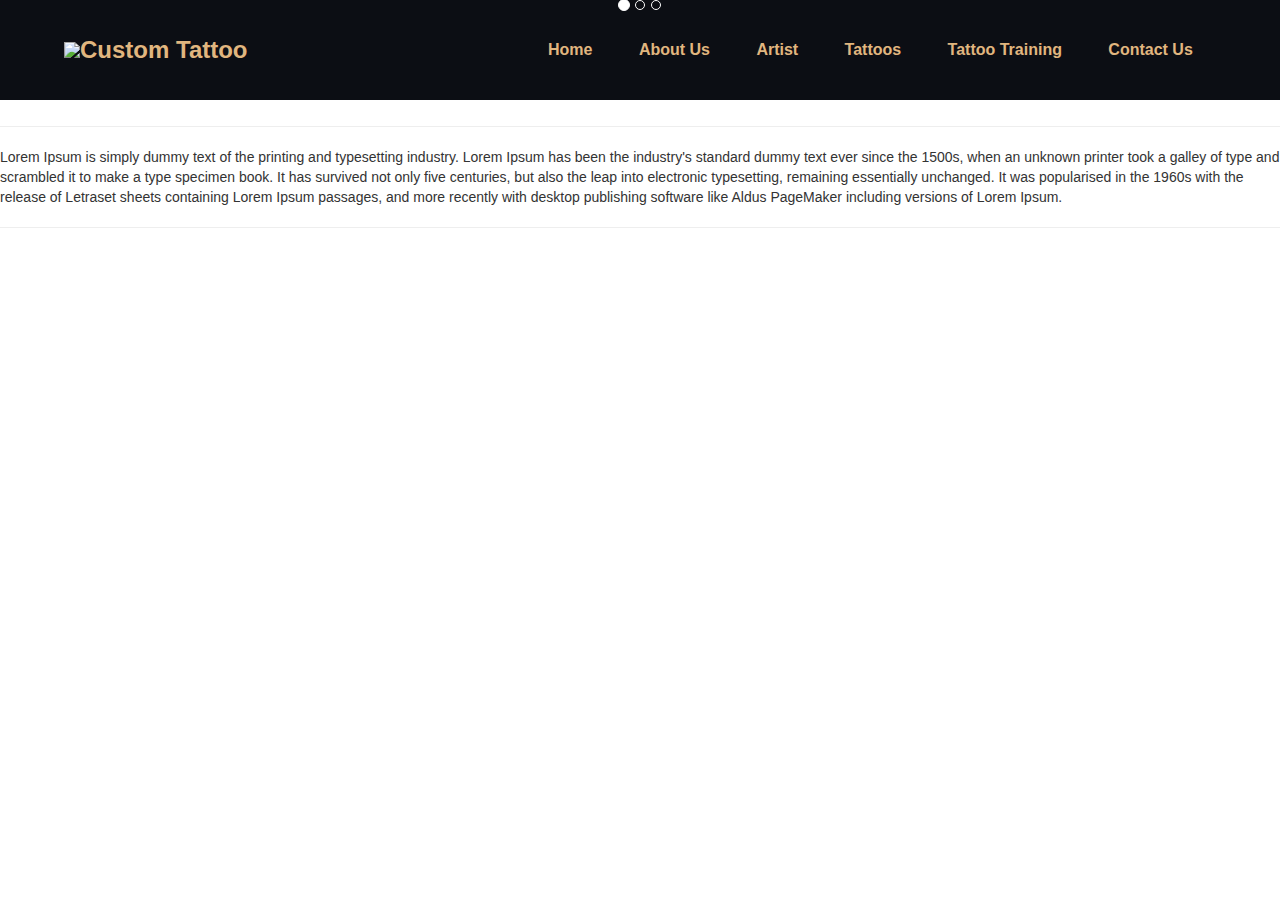
==== tattoo/index.html @ c3bbed63 "Update index.html" ====
<!DOCTYPE html>
<html lang="en">
<head>
    <meta charset="UTF-8">
    <meta http-equiv="X-UA-Compatible" content="IE=edge">
    <meta name="viewport" content="width=device-width, initial-scale=1.0">
    <link rel="stylesheet" type="text/css" href="style.css">
    <link rel="stylesheet" href="https://maxcdn.bootstrapcdn.com/bootstrap/3.4.1/css/bootstrap.min.css">
    <script src="https://ajax.googleapis.com/ajax/libs/jquery/3.5.1/jquery.min.js"></script>
    <script src="https://maxcdn.bootstrapcdn.com/bootstrap/3.4.1/js/bootstrap.min.js"></script>


    <title>Website</title>
</head>
<body>
    <!-- NavBar -->

    <nav>
        <input id="nav-toggle" type="checkbox">
        <div class="logo">
          <img src="logok.jpeg">
          <strong>Custom Tattoo</strong>
        </div>
        <ul class="links">
            <li><a href="#home">Home</a></li>
            <li><a href="#about-us">About Us</a></li>
            <li><a href="#artist">Artist</a></li>
            <li><a href="#tattoos">Tattoos</a></li>
            <li><a href="#tattoo-training">Tattoo Training</a></li>
            <li><a href="#contact-us">Contact Us</a></li>
        </ul>
        <label for="nav-toggle" class="icon-burger">
            <div class="line"></div>
            <div class="line"></div>
            <div class="line"></div>
        </label>
    </nav>

    <!-- carousel -->

    <a name="home"></a>
    <div class="carousel-height"><p>h</p></div>
        <div id="myCarousel" class="carousel slide" data-ride="carousel">
          <!-- Indicators -->
          <ol class="carousel-indicators">
            <li data-target="#myCarousel" data-slide-to="0" class="active"></li>
            <li data-target="#myCarousel" data-slide-to="1"></li>
            <li data-target="#myCarousel" data-slide-to="2"></li>
          </ol>
      
          <!-- Wrapper for slides -->
          <div class="carousel-inner">
      
            <div class="item active">
              <img src="https://cdn.wallpapersafari.com/26/35/MOC2mo.jpg" alt="Lotus-temple" style="width:100%;">
              <div class="carousel-caption">
                <h3>Los Angeles</h3>
                <p>LA is always so much fun!</p>
              </div>
            </div>
      
            <div class="item">
              <img src="https://s1.1zoom.me/b4757/855/Hands_Tattoos_Glance_Body_piercing_516599_1920x1080.jpg" alt="Liberty" style="width:100%;">
              <div class="carousel-caption">
                <h3>Chicago</h3>
                <p>Thank you, Chicago!</p>
              </div>
            </div>
          
            <div class="item">
              <img src="https://wallpaper.dog/large/5457706.jpg" alt="Taj-Mahal" style="width:100%;">
              <div class="carousel-caption">
                <h3>New York</h3>
                <p>We love the Big Apple!</p>
              </div>
            </div>
        
          </div>
      
          <!-- Left and right controls -->
          <a class="left carousel-control" href="#myCarousel" data-slide="prev">
            <span class="glyphicon glyphicon-chevron-left"></span>
            <span class="sr-only">Previous</span>
          </a>
          <a class="right carousel-control" href="#myCarousel" data-slide="next">
            <span class="glyphicon glyphicon-chevron-right"></span>
            <span class="sr-only">Next</span>
          </a>
        </div>
      </div>
    <div>
        
        
    
    <div class="about-us">
        <h1 class="about-header">About Us</h1>
        <hr>
        <p class="about-text"> 
            Lorem Ipsum is simply dummy text of the printing and typesetting industry. Lorem Ipsum has been the industry's standard
            dummy text ever since the 1500s, when an unknown printer took a galley of type and scrambled it to make a type specimen
            book. It has survived not only five centuries, but also the leap into electronic typesetting, remaining essentially
            unchanged. It was popularised in the 1960s with the release of Letraset sheets containing Lorem Ipsum passages, and more
            recently with desktop publishing software like Aldus PageMaker including versions of Lorem Ipsum.
        </p>
        <hr>
    </div>


</body>
</html>
---- tattoo/style.css ----
nav {
	position: fixed;
	z-index: 10;
	left: 0;
	right: 0;
	top: 0;
	font-family: 'Montserrat', sans-serif;
	padding: 0 5%;
	height: 100px;
	background-color: #0c0e14;
}
nav .logo {
	float: left;
	width: 40%;
	height: 100%;
	display: flex;
	align-items: center;
	font-size: 24px;
	color: #e1b67f;
}

nav .logo-image{
    width: 46px;
    height: 46px;
    border-radius: 50%;
    overflow: hidden;
    margin-top: -6px;
}
nav .links {
	float: right;
	padding: 0;
	margin: 0;
	width: 60%;
	height: 100%;
	display: flex;
	justify-content: space-around;
	align-items: center;
}
nav .links li {
	list-style: none;
}
nav .links a {
	display: block;
	padding: 1em;
	font-size: 16px;
	font-weight: bold;
	color: #e1b67f;
	text-decoration: none;
	text-align: center;
}
#nav-toggle {
	position: absolute;
	top: -100px;
}
nav .icon-burger {
	display: none;
	position: absolute;
	right: 5%;
	top: 50%;
	transform: translateY(-50%);
}
nav .icon-burger .line {
	width: 30px;
	height: 5px;
	background-color: #e1b67f;
	margin: 5px;
	border-radius: 3px;
	transition: all .3s ease-in-out;
}

/* carousel-height */

.carousel-height {
    top: 50px;
}



@media screen and (max-width: 768px) {

    /* navbar mobile */

    nav {
        height: 50px;
    }

	nav .logo {
		float: none;
		width: auto;
		justify-content: center;
        font-size: 25px;
	}
	nav .links {
		float: none;
		position: fixed;
		z-index: 9;
		left: 0;
		right: 0;
		top: 50px;
		bottom: 100%;
		width: auto;
		height: auto;
		flex-direction: column;
		justify-content: space-evenly;
		background-color: rgba(0,0,0,.8);
		overflow: hidden;
		box-sizing: border-box;
		transition: all .5s ease-in-out;
        font-size: 20px;
	}
	nav .links a {
		font-size: 20px;
	}
	nav :checked ~ .links {
		bottom: 0;
	}
	nav .icon-burger {
		display: block;
	}
	nav :checked ~ .icon-burger .line:nth-child(1) {
		transform: translateY(10px) rotate(225deg);
	}
	nav :checked ~ .icon-burger .line:nth-child(3) {
		transform: translateY(-10px) rotate(-225deg);
	}
	nav :checked ~ .icon-burger .line:nth-child(2) {
		opacity: 0;
	}
    
	
}
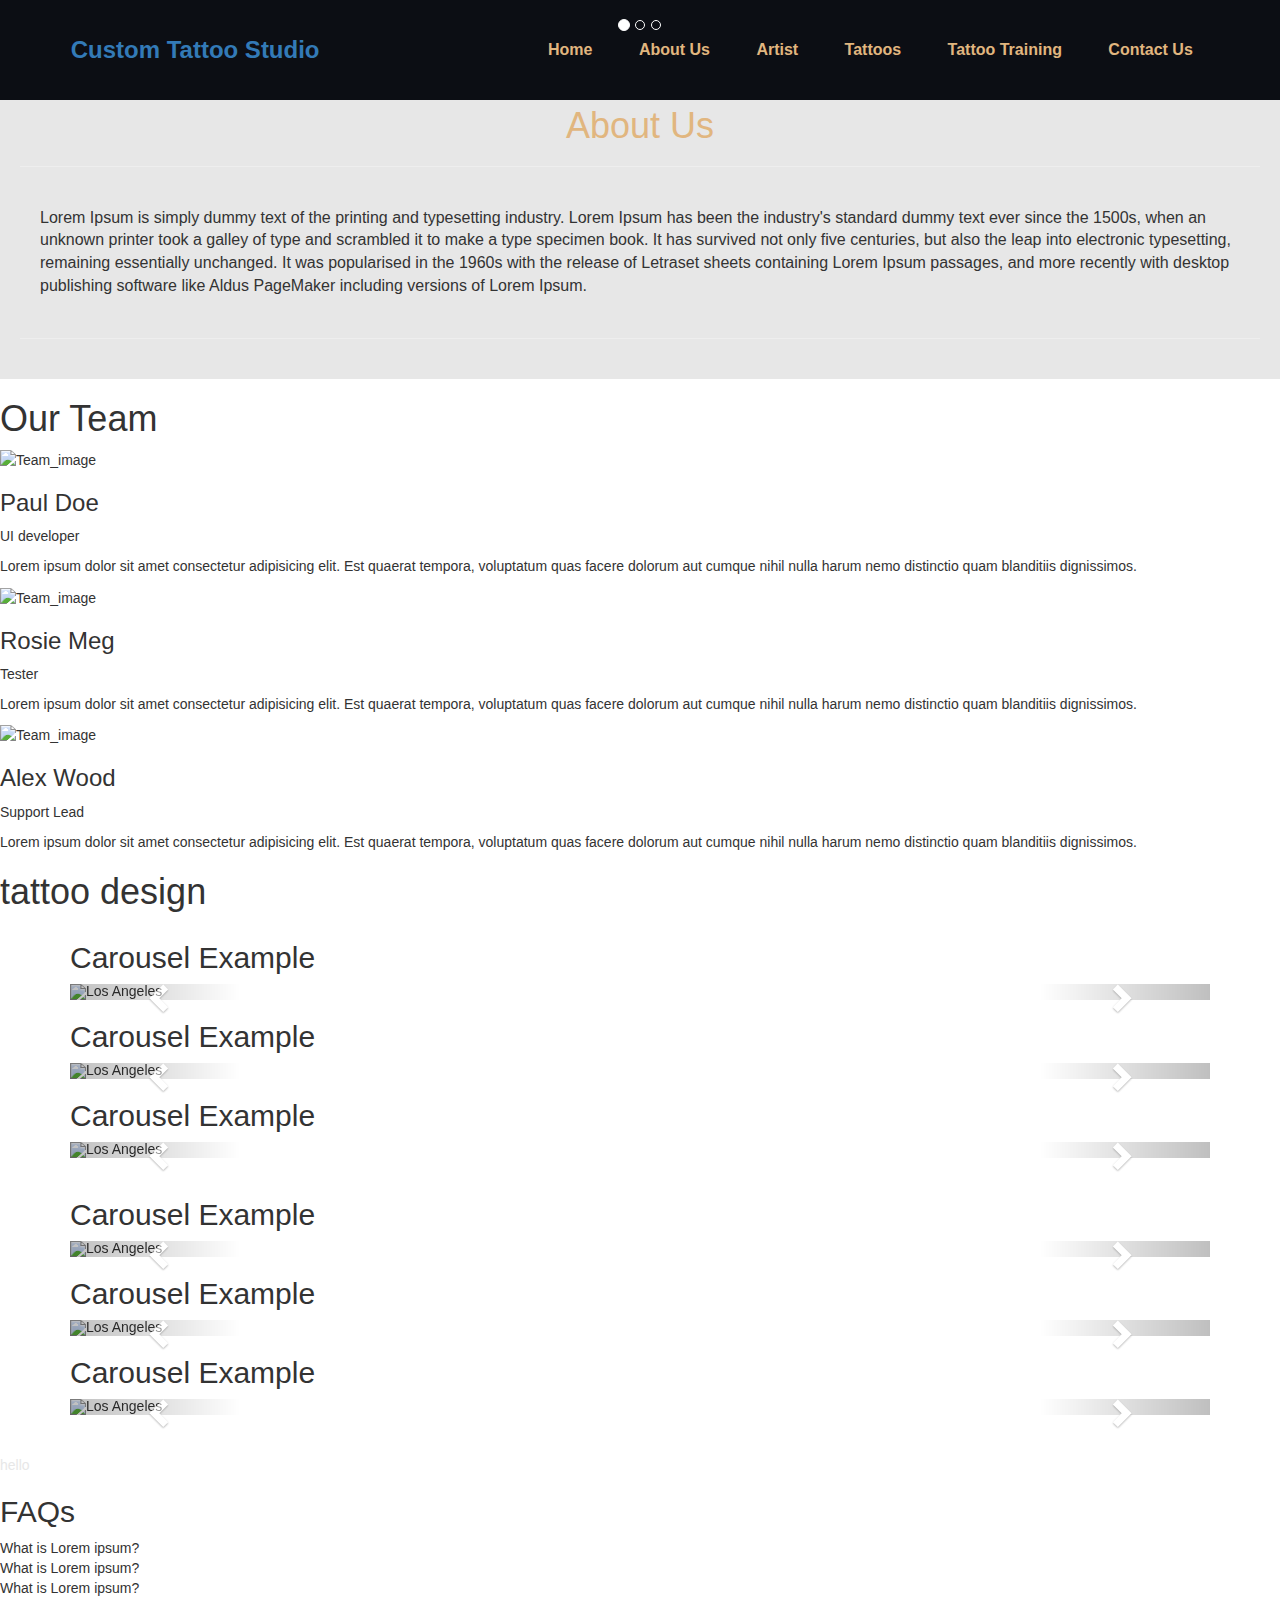
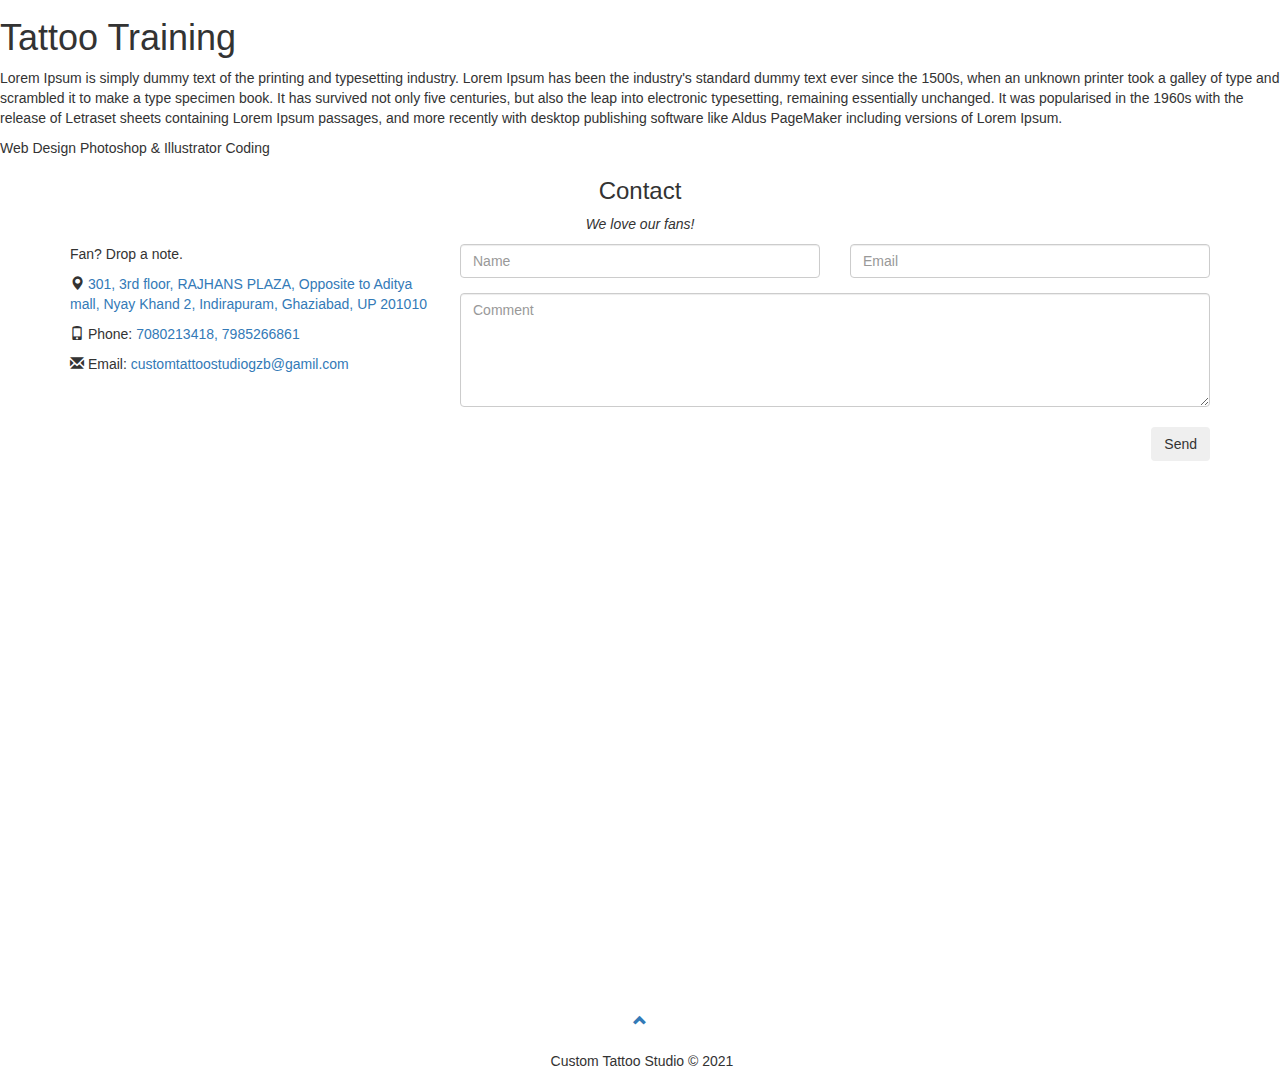
==== commit 491b13cf: "Update index.html" ====
--- a/tattoo/index.html
+++ b/tattoo/index.html
@@ -4,13 +4,17 @@
     <meta charset="UTF-8">
     <meta http-equiv="X-UA-Compatible" content="IE=edge">
     <meta name="viewport" content="width=device-width, initial-scale=1.0">
-    <link rel="stylesheet" type="text/css" href="style.css">
+    <link rel="stylesheet" href="style.css">
     <link rel="stylesheet" href="https://maxcdn.bootstrapcdn.com/bootstrap/3.4.1/css/bootstrap.min.css">
     <script src="https://ajax.googleapis.com/ajax/libs/jquery/3.5.1/jquery.min.js"></script>
     <script src="https://maxcdn.bootstrapcdn.com/bootstrap/3.4.1/js/bootstrap.min.js"></script>
 
-
-    <title>Website</title>
+    <!-- footer -->
+    
+    <link rel="stylesheet" href="https://cdnjs.cloudflare.com/ajax/libs/ionicons/2.0.1/css/ionicons.min.css">
+
+    <link rel="icon" href="./img/IMG_1785 copy.PNG" type="image/x-icon">
+    <title>Custom Tattoo Studio</title>
 </head>
 <body>
     <!-- NavBar -->
@@ -18,11 +22,13 @@
     <nav>
         <input id="nav-toggle" type="checkbox">
         <div class="logo">
-          <img src="logok.jpeg">
-          <strong>Custom Tattoo</strong>
+            <a href="#">
+                <img class="logo-image-ctsg" src="./img/IMG_1785 copy.PNG" alt="">
+                <strong>Custom Tattoo Studio</strong>
+            </a>
         </div>
         <ul class="links">
-            <li><a href="#home">Home</a></li>
+            <li><a href="#">Home</a></li>
             <li><a href="#about-us">About Us</a></li>
             <li><a href="#artist">Artist</a></li>
             <li><a href="#tattoos">Tattoos</a></li>
@@ -36,6 +42,7 @@
         </label>
     </nav>
 
+    <br>
     <!-- carousel -->
 
     <a name="home"></a>
@@ -87,11 +94,10 @@
             <span class="sr-only">Next</span>
           </a>
         </div>
-      </div>
-    <div>
-        
-        
-    
+    </div>
+
+    <!--About us-->
+    <a name="about-us"></a>
     <div class="about-us">
         <h1 class="about-header">About Us</h1>
         <hr>
@@ -105,6 +111,495 @@
         <hr>
     </div>
 
-
+    <!-- Artist -->
+    <a name="artist"></a>
+    <div class="team-wrapper">
+    <div class="wrapper">
+        <h1>Our Team</h1>
+        <div class="team">
+            <div class="team_member">
+                <div class="team_img">
+                    <img src="./img/img.png" alt="Team_image">
+                </div>
+                <h3>Paul Doe</h3>
+                <p class="role">UI developer</p>
+                <p>Lorem ipsum dolor sit amet consectetur adipisicing elit. Est quaerat tempora, voluptatum quas facere
+                    dolorum aut cumque nihil nulla harum nemo distinctio quam blanditiis dignissimos.</p>
+            </div>
+            <div class="team_member">
+                <div class="team_img">
+                    <img src="./img/img.png" alt="Team_image">
+                </div>
+                <h3>Rosie Meg</h3>
+                <p class="role">Tester</p>
+                <p>Lorem ipsum dolor sit amet consectetur adipisicing elit. Est quaerat tempora, voluptatum quas facere
+                    dolorum aut cumque nihil nulla harum nemo distinctio quam blanditiis dignissimos.</p>
+            </div>
+            <div class="team_member">
+                <div class="team_img">
+                    <img src="./img/img.png" alt="Team_image">
+                </div>
+                <h3>Alex Wood</h3>
+                <p class="role">Support Lead</p>
+                <p>Lorem ipsum dolor sit amet consectetur adipisicing elit. Est quaerat tempora, voluptatum quas facere
+                    dolorum aut cumque nihil nulla harum nemo distinctio quam blanditiis dignissimos.</p>
+            </div>
+        </div>
+    </div>
+    </div>
+
+    <!-- Tattoo Display -->
+    <a name="tattoos"></a>
+    <div class="tattoo-wrapper">
+        <h1>tattoo design</h1>
+        <div class="tattoo-display">
+            <div class="container">
+                <h2>Carousel Example</h2>
+                <div id="myCarousel1" class="carousel slide" data-ride="carousel">
+                    <!-- Indicators -->
+                    <ol class="carousel-indicators">
+                        <li data-target="#myCarousel7" data-slide-to="0" class="active"></li>
+                        <li data-target="#myCarousel7" data-slide-to="1"></li>
+                        <li data-target="#myCarousel7" data-slide-to="2"></li>
+                    </ol>
+    
+                    <!-- Wrapper for slides -->
+                    <div class="carousel-inner">
+    
+                        <div class="item active">
+                            <img src="https://cdn.wallpapersafari.com/26/35/MOC2mo.jpg" alt="Los Angeles"
+                                style="width:100%;">
+                            <div class="carousel-caption">
+                                <h3>Los Angeles</h3>
+                                <p>LA is always so much fun!</p>
+                            </div>
+                        </div>
+    
+                        <div class="item">
+                            <img src="https://s1.1zoom.me/b4757/855/Hands_Tattoos_Glance_Body_piercing_516599_1920x1080.jpg"
+                                alt="Chicago" style="width:100%;">
+                            <div class="carousel-caption">
+                                <h3>Chicago</h3>
+                                <p>Thank you, Chicago!</p>
+                            </div>
+                        </div>
+    
+                        <div class="item">
+                            <img src="https://wallpaper.dog/large/5457706.jpg" alt="New York" style="width:100%;">
+                            <div class="carousel-caption">
+                                <h3>New York</h3>
+                                <p>We love the Big Apple!</p>
+                            </div>
+                        </div>
+    
+                    </div>
+    
+                    <!-- Left and right controls -->
+                    <a class="left carousel-control" href="#myCarousel7" data-slide="prev">
+                        <span class="glyphicon glyphicon-chevron-left"></span>
+                        <span class="sr-only">Previous</span>
+                    </a>
+                    <a class="right carousel-control" href="#myCarousel7" data-slide="next">
+                        <span class="glyphicon glyphicon-chevron-right"></span>
+                        <span class="sr-only">Next</span>
+                    </a>
+                </div>
+            </div>
+    
+            <div class="container">
+                <h2>Carousel Example</h2>
+                <div id="myCarousel2" class="carousel slide" data-ride="carousel">
+                    <!-- Indicators -->
+                    <ol class="carousel-indicators">
+                        <li data-target="#myCarousel2" data-slide-to="0" class="active"></li>
+                        <li data-target="#myCarousel2" data-slide-to="1"></li>
+                        <li data-target="#myCarousel2" data-slide-to="2"></li>
+                    </ol>
+    
+                    <!-- Wrapper for slides -->
+                    <div class="carousel-inner">
+    
+                        <div class="item active">
+                            <img src="https://cdn.wallpapersafari.com/26/35/MOC2mo.jpg" alt="Los Angeles"
+                                style="width:100%;">
+                            <div class="carousel-caption">
+                                <h3>Los Angeles</h3>
+                                <p>LA is always so much fun!</p>
+                            </div>
+                        </div>
+    
+                        <div class="item">
+                            <img src="https://s1.1zoom.me/b4757/855/Hands_Tattoos_Glance_Body_piercing_516599_1920x1080.jpg"
+                                alt="Chicago" style="width:100%;">
+                            <div class="carousel-caption">
+                                <h3>Chicago</h3>
+                                <p>Thank you, Chicago!</p>
+                            </div>
+                        </div>
+    
+                        <div class="item">
+                            <img src="https://wallpaper.dog/large/5457706.jpg" alt="New York" style="width:100%;">
+                            <div class="carousel-caption">
+                                <h3>New York</h3>
+                                <p>We love the Big Apple!</p>
+                            </div>
+                        </div>
+    
+                    </div>
+    
+                    <!-- Left and right controls -->
+                    <a class="left carousel-control" href="#myCarousel2" data-slide="prev">
+                        <span class="glyphicon glyphicon-chevron-left"></span>
+                        <span class="sr-only">Previous</span>
+                    </a>
+                    <a class="right carousel-control" href="#myCarousel2" data-slide="next">
+                        <span class="glyphicon glyphicon-chevron-right"></span>
+                        <span class="sr-only">Next</span>
+                    </a>
+                </div>
+            </div>
+    
+            <div class="container">
+                <h2>Carousel Example</h2>
+                <div id="myCarousel3" class="carousel slide" data-ride="carousel">
+                    <!-- Indicators -->
+                    <ol class="carousel-indicators">
+                        <li data-target="#myCarousel3" data-slide-to="0" class="active"></li>
+                        <li data-target="#myCarousel3" data-slide-to="1"></li>
+                        <li data-target="#myCarousel3" data-slide-to="2"></li>
+                    </ol>
+    
+                    <!-- Wrapper for slides -->
+                    <div class="carousel-inner">
+    
+                        <div class="item active">
+                            <img src="https://cdn.wallpapersafari.com/26/35/MOC2mo.jpg" alt="Los Angeles"
+                                style="width:100%;">
+                            <div class="carousel-caption">
+                                <h3>Los Angeles</h3>
+                                <p>LA is always so much fun!</p>
+                            </div>
+                        </div>
+    
+                        <div class="item">
+                            <img src="https://s1.1zoom.me/b4757/855/Hands_Tattoos_Glance_Body_piercing_516599_1920x1080.jpg"
+                                alt="Chicago" style="width:100%;">
+                            <div class="carousel-caption">
+                                <h3>Chicago</h3>
+                                <p>Thank you, Chicago!</p>
+                            </div>
+                        </div>
+    
+                        <div class="item">
+                            <img src="https://wallpaper.dog/large/5457706.jpg" alt="New York" style="width:100%;">
+                            <div class="carousel-caption">
+                                <h3>New York</h3>
+                                <p>We love the Big Apple!</p>
+                            </div>
+                        </div>
+    
+                    </div>
+    
+                    <!-- Left and right controls -->
+                    <a class="left carousel-control" href="#myCarousel3" data-slide="prev">
+                        <span class="glyphicon glyphicon-chevron-left"></span>
+                        <span class="sr-only">Previous</span>
+                    </a>
+                    <a class="right carousel-control" href="#myCarousel3" data-slide="next">
+                        <span class="glyphicon glyphicon-chevron-right"></span>
+                        <span class="sr-only">Next</span>
+                    </a>
+                </div>
+            </div>
+    
+    
+        </div>
+        <!--     </div>
+    
+    
+    
+    
+     <div class="wrapper"> -->
+        <h1></h1>
+        <div class="tattoo-display">
+            <div class="container">
+                <h2>Carousel Example</h2>
+                <div id="myCarousel4" class="carousel slide" data-ride="carousel">
+                    <!-- Indicators -->
+                    <ol class="carousel-indicators">
+                        <li data-target="#myCarousel4" data-slide-to="0" class="active"></li>
+                        <li data-target="#myCarousel4" data-slide-to="1"></li>
+                        <li data-target="#myCarousel4" data-slide-to="2"></li>
+                    </ol>
+    
+                    <!-- Wrapper for slides -->
+                    <div class="carousel-inner">
+    
+                        <div class="item active">
+                            <img src="https://cdn.wallpapersafari.com/26/35/MOC2mo.jpg" alt="Los Angeles"
+                                style="width:100%;">
+                            <div class="carousel-caption">
+                                <h3>Los Angeles</h3>
+                                <p>LA is always so much fun!</p>
+                            </div>
+                        </div>
+    
+                        <div class="item">
+                            <img src="https://s1.1zoom.me/b4757/855/Hands_Tattoos_Glance_Body_piercing_516599_1920x1080.jpg"
+                                alt="Chicago" style="width:100%;">
+                            <div class="carousel-caption">
+                                <h3>Chicago</h3>
+                                <p>Thank you, Chicago!</p>
+                            </div>
+                        </div>
+    
+                        <div class="item">
+                            <img src="https://wallpaper.dog/large/5457706.jpg" alt="New York" style="width:100%;">
+                            <div class="carousel-caption">
+                                <h3>New York</h3>
+                                <p>We love the Big Apple!</p>
+                            </div>
+                        </div>
+    
+                    </div>
+    
+                    <!-- Left and right controls -->
+                    <a class="left carousel-control" href="#myCarousel4" data-slide="prev">
+                        <span class="glyphicon glyphicon-chevron-left"></span>
+                        <span class="sr-only">Previous</span>
+                    </a>
+                    <a class="right carousel-control" href="#myCarousel4" data-slide="next">
+                        <span class="glyphicon glyphicon-chevron-right"></span>
+                        <span class="sr-only">Next</span>
+                    </a>
+                </div>
+            </div>
+    
+            <div class="container">
+                <h2>Carousel Example</h2>
+                <div id="myCarousel5" class="carousel slide" data-ride="carousel">
+                    <!-- Indicators -->
+                    <ol class="carousel-indicators">
+                        <li data-target="#myCarousel5" data-slide-to="0" class="active"></li>
+                        <li data-target="#myCarousel5" data-slide-to="1"></li>
+                        <li data-target="#myCarousel5" data-slide-to="2"></li>
+                    </ol>
+    
+                    <!-- Wrapper for slides -->
+                    <div class="carousel-inner">
+    
+                        <div class="item active">
+                            <img src="https://cdn.wallpapersafari.com/26/35/MOC2mo.jpg" alt="Los Angeles"
+                                style="width:100%;">
+                            <div class="carousel-caption">
+                                <h3>Los Angeles</h3>
+                                <p>LA is always so much fun!</p>
+                            </div>
+                        </div>
+    
+                        <div class="item">
+                            <img src="https://s1.1zoom.me/b4757/855/Hands_Tattoos_Glance_Body_piercing_516599_1920x1080.jpg"
+                                alt="Chicago" style="width:100%;">
+                            <div class="carousel-caption">
+                                <h3>Chicago</h3>
+                                <p>Thank you, Chicago!</p>
+                            </div>
+                        </div>
+    
+                        <div class="item">
+                            <img src="https://wallpaper.dog/large/5457706.jpg" alt="New York" style="width:100%;">
+                            <div class="carousel-caption">
+                                <h3>New York</h3>
+                                <p>We love the Big Apple!</p>
+                            </div>
+                        </div>
+    
+                    </div>
+    
+                    <!-- Left and right controls -->
+                    <a class="left carousel-control" href="#myCarousel5" data-slide="prev">
+                        <span class="glyphicon glyphicon-chevron-left"></span>
+                        <span class="sr-only">Previous</span>
+                    </a>
+                    <a class="right carousel-control" href="#myCarousel5" data-slide="next">
+                        <span class="glyphicon glyphicon-chevron-right"></span>
+                        <span class="sr-only">Next</span>
+                    </a>
+                </div>
+            </div>
+    
+            <div class="container">
+                <h2>Carousel Example</h2>
+                <div id="myCarousel6" class="carousel slide" data-ride="carousel">
+                    <!-- Indicators -->
+                    <ol class="carousel-indicators">
+                        <li data-target="#myCarousel6" data-slide-to="0" class="active"></li>
+                        <li data-target="#myCarousel6" data-slide-to="1"></li>
+                        <li data-target="#myCarousel6" data-slide-to="2"></li>
+                    </ol>
+    
+                    <!-- Wrapper for slides -->
+                    <div class="carousel-inner">
+    
+                        <div class="item active">
+                            <img src="https://cdn.wallpapersafari.com/26/35/MOC2mo.jpg" alt="Los Angeles"
+                                style="width:100%;">
+                            <div class="carousel-caption">
+                                <h3>Los Angeles</h3>
+                                <p>LA is always so much fun!</p>
+                            </div>
+                        </div>
+    
+                        <div class="item">
+                            <img src="https://s1.1zoom.me/b4757/855/Hands_Tattoos_Glance_Body_piercing_516599_1920x1080.jpg"
+                                alt="Chicago" style="width:100%;">
+                            <div class="carousel-caption">
+                                <h3>Chicago</h3>
+                                <p>Thank you, Chicago!</p>
+                            </div>
+                        </div>
+    
+                        <div class="item">
+                            <img src="https://wallpaper.dog/large/5457706.jpg" alt="New York" style="width:100%;">
+                            <div class="carousel-caption">
+                                <h3>New York</h3>
+                                <p>We love the Big Apple!</p>
+                            </div>
+                        </div>
+    
+                    </div>
+    
+                    <!-- Left and right controls -->
+                    <a class="left carousel-control" href="#myCarousel6" data-slide="prev">
+                        <span class="glyphicon glyphicon-chevron-left"></span>
+                        <span class="sr-only">Previous</span>
+                    </a>
+                    <a class="right carousel-control" href="#myCarousel6" data-slide="next">
+                        <span class="glyphicon glyphicon-chevron-right"></span>
+                        <span class="sr-only">Next</span>
+                    </a>
+                </div>
+            </div>
+    
+    
+        </div>
+        <br><br>
+        <p style="color: #e7e7e7;">hello</p>
+    </div>
+
+
+    <!-- FAQ -->
+
+    <div class="box-tattoo">
+        <h2 class="heading-tattoo">FAQs</h2>
+        <div class="faqs-tattoo">
+            <details class="details-tattoo">
+                <summary class="summary-tattoo">What is Lorem ipsum?</summary>
+                <p class="text-tattoo">Lorem ipsum dolor sit amet, consectetur adipiscing elit.</p>
+            </details>
+            <details class="details-tattoo">
+                <summary class="summary-tattoo">What is Lorem ipsum?</summary>
+                <p class="text-tattoo">Lorem ipsum dolor sit amet, consectetur adipiscing elit.</p>
+            </details>
+            <details class="details-tattoo">
+                <summary class="summary-tattoo">What is Lorem ipsum?</summary>
+                <p class="text-tattoo">Lorem ipsum dolor sit amet, consectetur adipiscing elit.</p>
+            </details>
+        </div>
+    </div>
+    
+    <!--tattoo training-->
+    <a name="tattoo-training"></a>
+    <div class="about-section">
+        <div class="inner-container">
+            <h1>Tattoo Training</h1>
+            <p class="text">
+                Lorem Ipsum is simply dummy text of the printing and typesetting industry. Lorem Ipsum has been the industry's standard
+                dummy text ever since the 1500s, when an unknown printer took a galley of type and scrambled it to make a type specimen
+                book. It has survived not only five centuries, but also the leap into electronic typesetting, remaining essentially
+                unchanged. It was popularised in the 1960s with the release of Letraset sheets containing Lorem Ipsum passages, and more
+                recently with desktop publishing software like Aldus PageMaker including versions of Lorem Ipsum.
+            </p>
+            <div class="skills">
+                <span>Web Design</span>
+                <span>Photoshop & Illustrator</span>
+                <span>Coding</span>
+            </div>
+        </div>
+    </div>
+
+    <!-- contact us -->
+    <a name="contact-us"></a>
+    <div id="contact" class="container">
+        <h3 class="text-center">Contact</h3>
+        <p class="text-center"><em>We love our fans!</em></p>
+    
+        <div class="row">
+            <div class="col-md-4">
+                <p>Fan? Drop a note.</p>
+                <p><span class="glyphicon glyphicon-map-marker"></span>
+                    <a href="https://g.page/CustomTattoos?share">301, 3rd floor, RAJHANS PLAZA, Opposite to Aditya mall,
+                        Nyay Khand 2, Indirapuram,
+                        Ghaziabad, UP 201010</a>
+                </p>
+                <p><span class="glyphicon glyphicon-phone"></span>
+                    Phone:
+                    <a href="tel:+917080213418"> 7080213418,</a>
+                    <a href="tel:+917985266861"> 7985266861</a>
+                </p>
+                <p><span class="glyphicon glyphicon-envelope"></span>
+                    Email:
+                    <a href="mailto:customtattoostudiogzb@gamil.com"> customtattoostudiogzb@gamil.com</a>
+                </p>
+            </div>
+            <div class="col-md-8">
+                <form action="https://formsubmit.co/havinesh.saravanan@gmail.com" method="POST">
+                <input type="hidden" name="_next" value="https://www.google.com/webhp?hl=en&sa=X&ved=0ahUKEwjc0ZKhtbjxAhXK4jgGHQ_wDoYQPAgL">
+                    <div class="row">
+                        <div class="col-sm-6 form-group">
+                            <input class="form-control" id="name" name="name" placeholder="Name" type="text" required>
+                        </div>
+                        <div class="col-sm-6 form-group">
+                            <input class="form-control" id="email" name="email" placeholder="Email" type="email" required>
+                        </div>
+                    </div>
+                    <textarea class="form-control" id="comments" name="comments" placeholder="Comment" rows="5"></textarea>
+                    <br>
+                    
+                    <div class="row">
+                        <div class="col-md-12 form-group">
+                            <button class="btn pull-right" type="submit">Send</button>
+                        </div>
+                    </div>
+                </form>
+            </div>
+        </div>
+    </div>
+    <br><br>
+    <div class="google-maps">
+        <iframe
+            src="https://www.google.com/maps/embed?pb=!1m14!1m8!1m3!1d14006.73687768042!2d77.3604338!3d28.6392249!3m2!1i1024!2i768!4f13.1!3m3!1m2!1s0x0%3A0x7c9b85f12b78215c!2sCustom%20Tattoo%20Studio!5e0!3m2!1sen!2sin!4v1624660002883!5m2!1sen!2sin"
+            width="600" height="450" style="border:0;" allowfullscreen="" loading="lazy"></iframe>
+    </div>
+    <br><br>
+
+    <!--footer-->
+
+    <div class="footer">
+        <div class="text-center">
+            <a class="up-arrow" href="#" data-toggle="tooltip" title="TO TOP">
+                <span class="glyphicon glyphicon-chevron-up"></span>
+            </a><br><br>
+            <div class="social">
+                <a href="https://instagram.com/customtattoostudio04?utm_medium=copy_link"><i class="icon ion-social-instagram"></i></a>
+                <a href="#"><i class="icon ion-social-snapchat"></i></a>
+                <a href="#"><i class="icon ion-social-twitter"></i></a>
+                <a href="https://m.facebook.com/customtattoostudiogzb/"><i class="icon ion-social-facebook"></i></a>
+                  
+            </div>
+            <p class="copyright"> Custom Tattoo Studio © 2021</p>
+        </div>
+    </div>
+    
 </body>
 </html>
--- a/tattoo/style.css
+++ b/tattoo/style.css
@@ -74,6 +74,28 @@
     top: 50px;
 }
 
+/* about us */
+
+.about-us{
+    background-color: #E7E7E7;
+    padding: 20px
+}
+
+.about-header {
+    color: #e1b67f;
+    padding: 0px;
+    text-align: center;
+}
+
+hr {
+    color: #e1b67f;
+}
+.about-text{
+    padding: 20px;
+    font-size: medium;
+}
+
+
 
 
 @media screen and (max-width: 768px) {
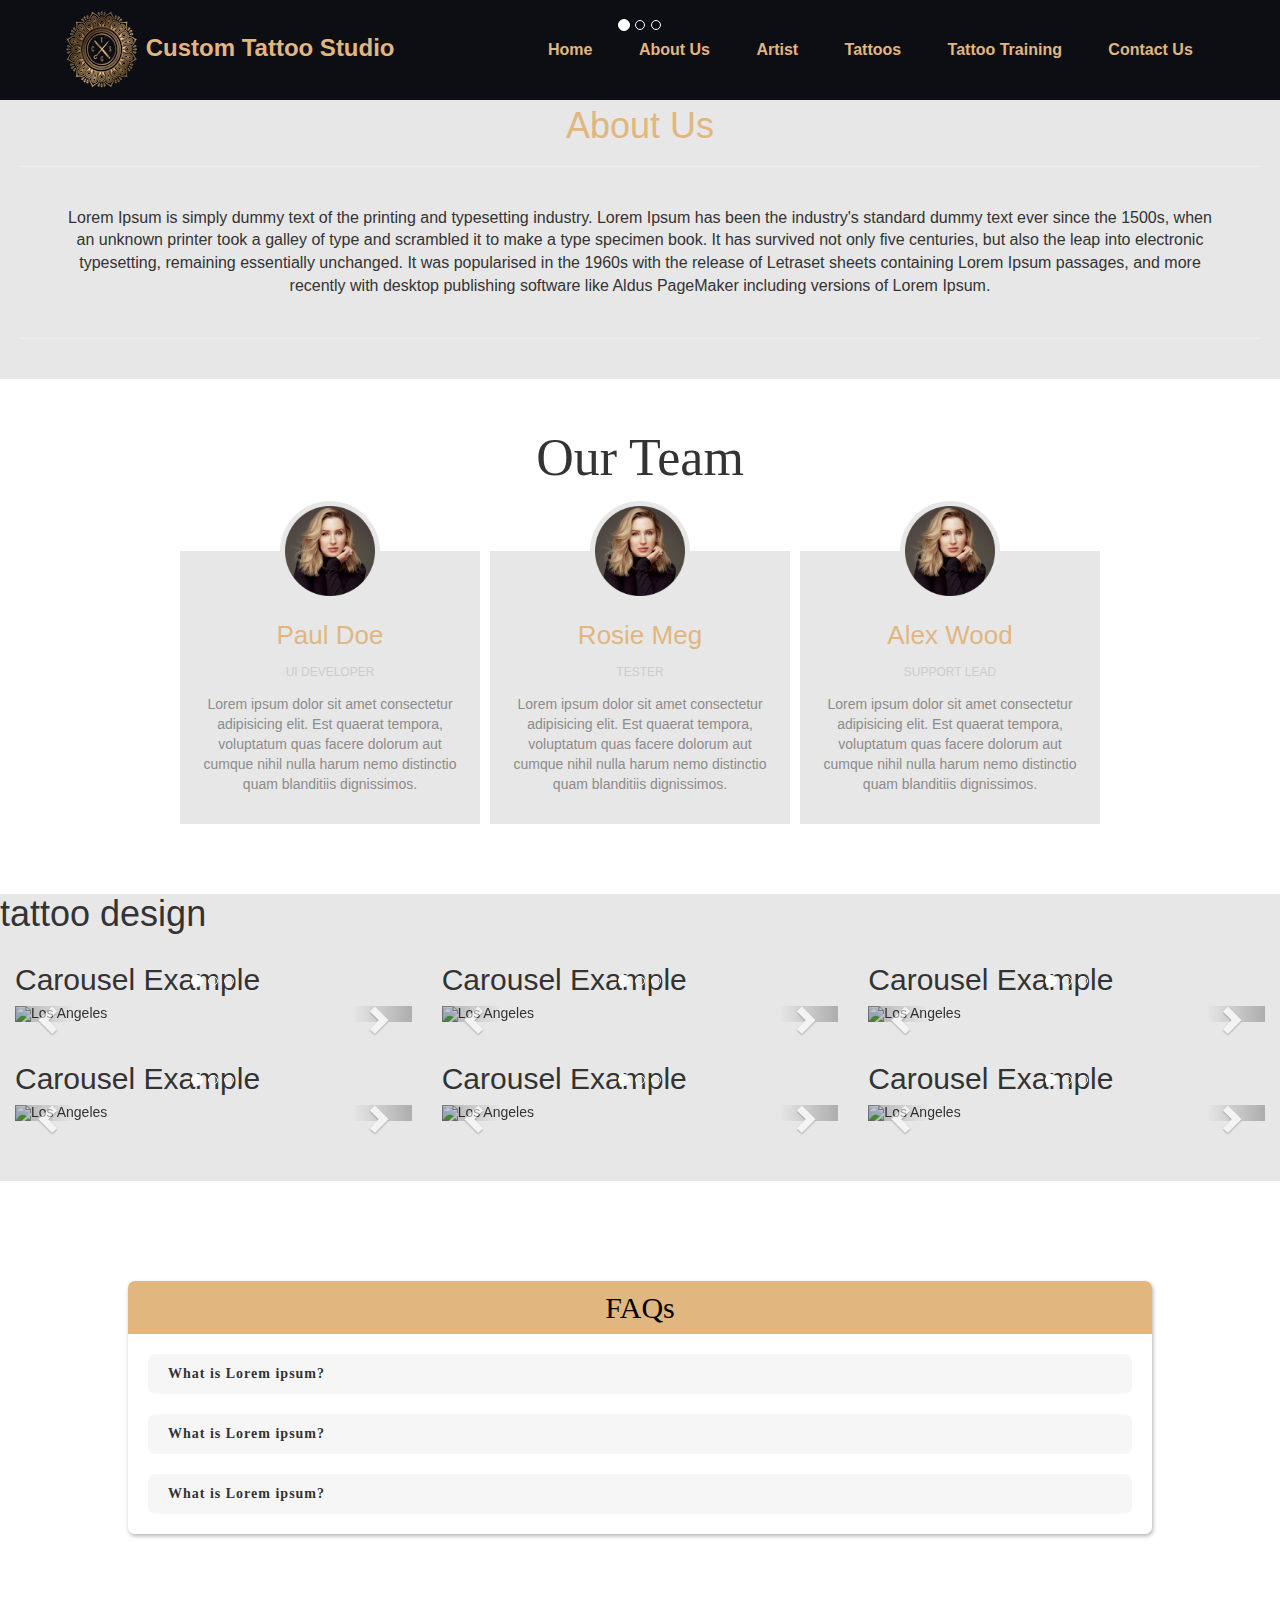
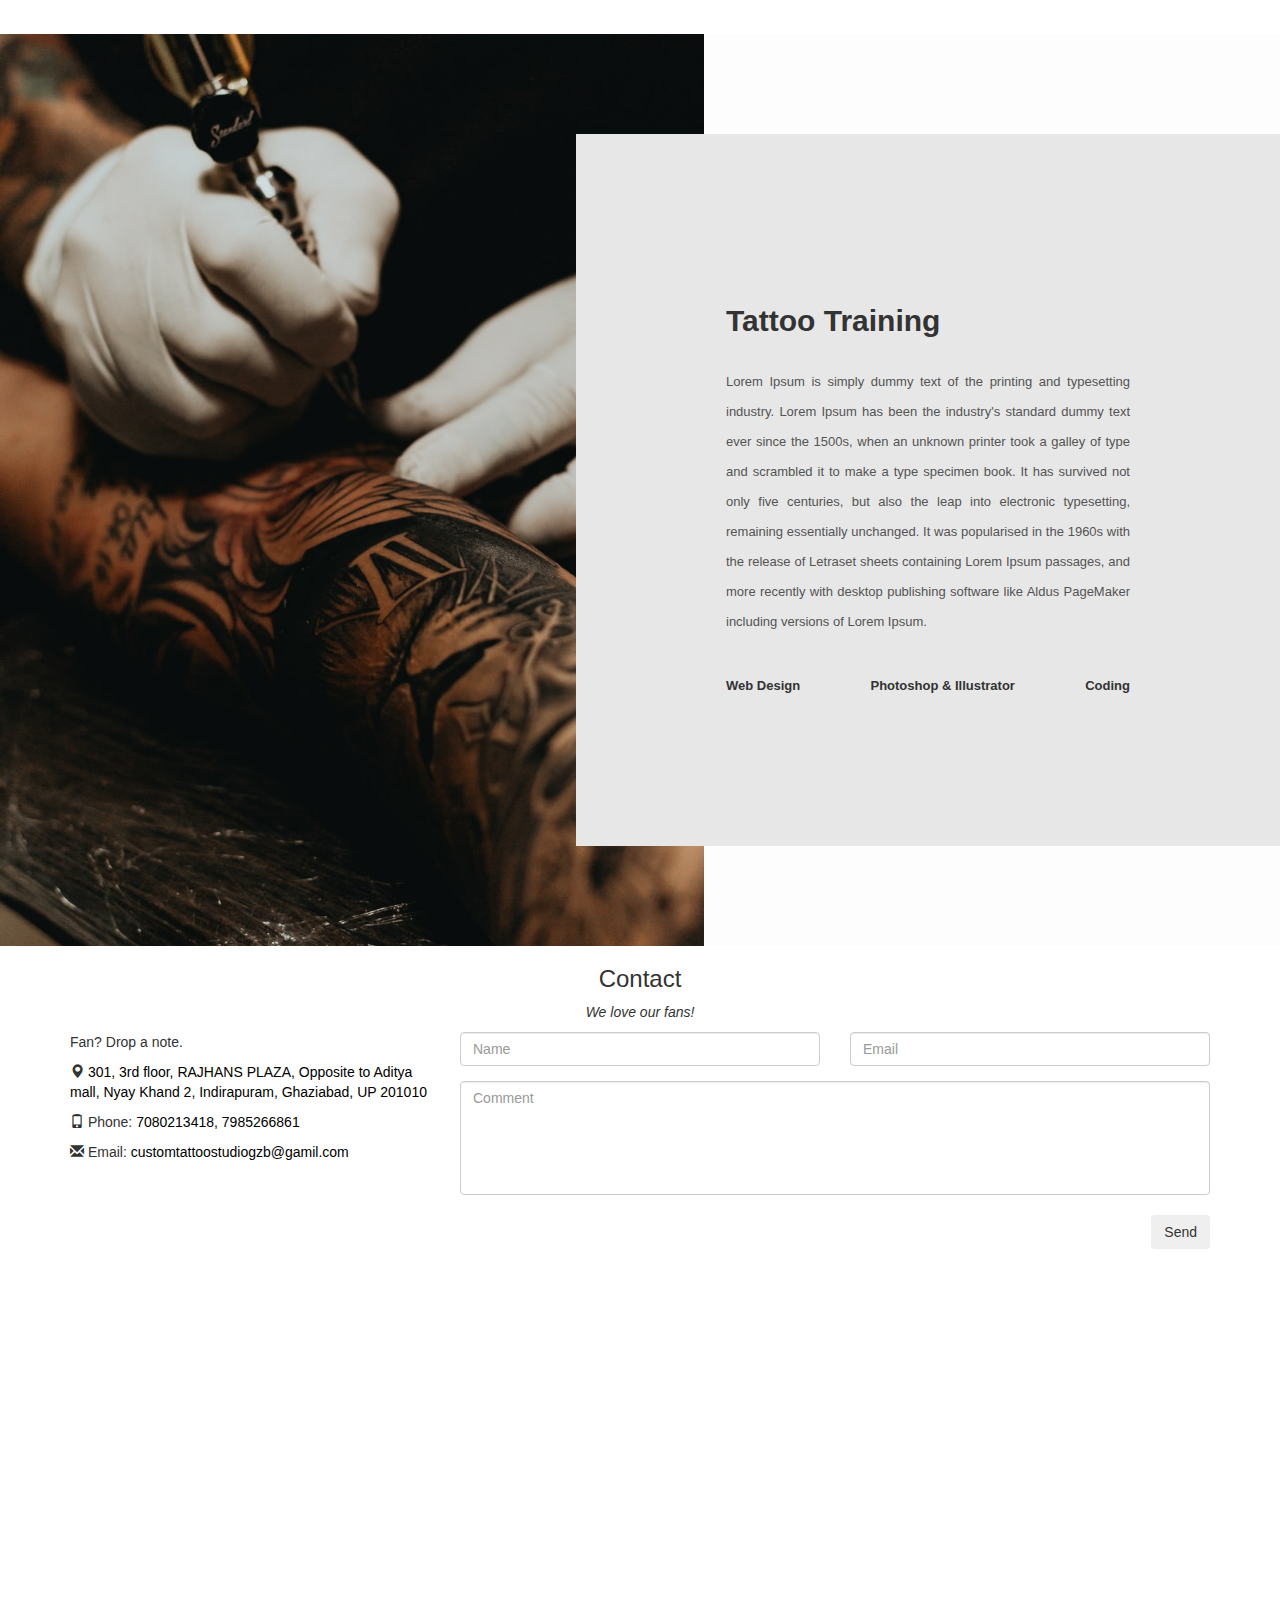
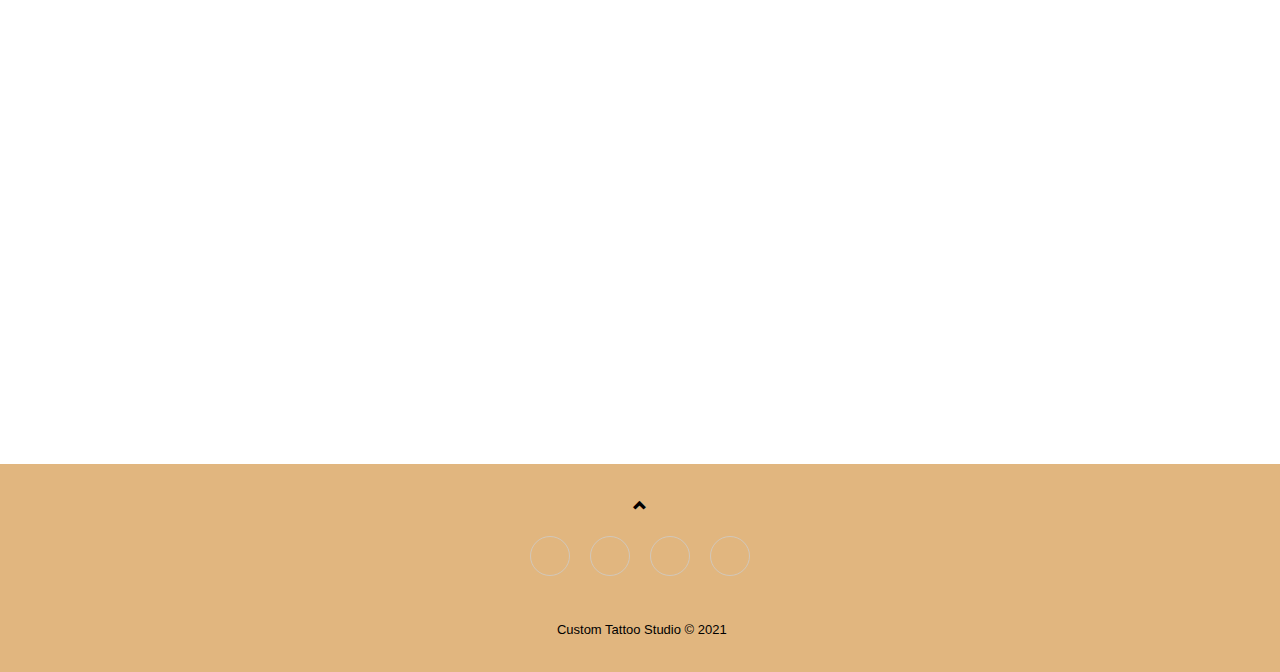
==== commit 34ac7d2c: "Update index.html" ====
--- a/tattoo/index.html
+++ b/tattoo/index.html
@@ -13,7 +13,7 @@
     
     <link rel="stylesheet" href="https://cdnjs.cloudflare.com/ajax/libs/ionicons/2.0.1/css/ionicons.min.css">
 
-    <link rel="icon" href="./img/IMG_1785 copy.PNG" type="image/x-icon">
+    <link rel="icon" href="./img/IMG_1785.PNG" type="image/x-icon">
     <title>Custom Tattoo Studio</title>
 </head>
 <body>
--- a/tattoo/style.css
+++ b/tattoo/style.css
@@ -1,3 +1,11 @@
+html {
+  scroll-behavior: smooth;
+}
+
+/* breakline */
+
+
+/* navbar */
 nav {
 	position: fixed;
 	z-index: 10;
@@ -18,10 +26,21 @@
 	font-size: 24px;
 	color: #e1b67f;
 }
+nav .logo a{
+    color: #e1b67f;
+}
+nav .logo a:hover{
+    color: #e1b67f;
+    text-decoration: none;
+}
+
+nav .logo .image {
+    height: 0.002px;
+}
 
 nav .logo-image{
-    width: 46px;
-    height: 46px;
+    width: 6px;
+    height: 6px;
     border-radius: 50%;
     overflow: hidden;
     margin-top: -6px;
@@ -76,9 +95,15 @@
 
 /* about us */
 
+
+
+
+/* about us */
+
 .about-us{
     background-color: #E7E7E7;
-    padding: 20px
+    padding: 20px;
+    text-align: center;
 }
 
 .about-header {
@@ -93,9 +118,315 @@
 .about-text{
     padding: 20px;
     font-size: medium;
-}
-
-
+    margin: 20px 20px;
+}
+
+
+/* team */
+
+@import url('https://fonts.googleapis.com/css?family=Allura|Josefin+Sans');
+
+*{
+  
+  box-sizing: border-box;
+}
+
+body{
+  background: #e1b67f;
+  font-family: 'Josefin Sans', sans-serif;
+}
+
+.wrapper{
+  margin-top: 50px;
+}
+
+.wrapper h1{
+  font-family: 'Allura', cursive;
+  font-size: 52px;
+  margin-bottom: 60px;
+  text-align: center;
+}
+
+.team{
+  display: flex;
+  justify-content: center;
+  width: auto;
+  text-align: center;
+  flex-wrap: wrap;
+}
+
+.team .team_member{
+  background: #E7E7E7;
+  margin: 5px;
+  margin-bottom: 50px;
+  width: 300px;
+  padding: 20px;
+  line-height: 20px;
+  color: #8e8b8b;  
+  position: relative;
+}
+
+.team .team_member h3{
+  color: #e1b67f;
+  font-size: 26px;
+  margin-top: 50px;
+}
+
+.team .team_member p.role{
+  color: #ccc;
+  margin: 12px 0;
+  font-size: 12px;
+  text-transform: uppercase;
+}
+
+.team .team_member .team_img{
+  position: absolute;
+  top: -50px;
+  left: 50%;
+  transform: translateX(-50%);
+  width: 100px;
+  height: 100px;
+  border-radius: 50%;
+  background: #E7E7E7;
+}
+
+.team .team_member .team_img img{
+  width: 100px;
+  height: 100px;
+  padding: 5px;
+}
+
+/* tattoo display */
+
+.tattoo-display {
+    display: flex;
+}
+
+.tattoo-wrapper {
+    background-color: #e7e7e7;
+}
+
+@media screen and (max-width: 768px){
+    .tattoo-display {
+        display: flex;
+        padding: 10px;
+        flex-wrap: wrap;
+    }
+}
+
+/* faq */
+
+.box-tattoo{
+   width: 80%;
+   margin: 100px auto;
+   background: #fff;
+   border-radius: 7px;
+   box-shadow: 1px 2px 4px rgba(0,0,0,.3);
+}
+
+.box-tattoo .heading-tattoo{
+   background: #e1b67f;
+   border-radius: 7px 7px 0px 0px;
+   padding: 10px;
+   color: black;
+   text-align: center;
+   font-family: "Rubik";
+}
+
+.faqs-tattoo{
+   padding: 0px 20px 20px;
+}
+
+::-webkit-details-marker{
+   float: right;
+   margin-top: 3px;
+}
+
+.details-tattoo{
+   background: #f6f6f6;
+   padding: 10px 20px;
+   border-radius: 7px;
+   margin-top: 20px;
+   font-family: "Rubik";
+   font-size: 14px;
+   letter-spacing: 1px;
+   cursor: pointer;
+}
+
+.details-tattoo .summary-tattoo{
+   outline: none;
+   font-weight: bold;
+}
+
+@media screen and (max-width: 768px){
+    .box-tattoo{
+        width: 90%;
+    }
+}
+
+/* Tattoo training */
+
+.about-section{
+    background: url(./img/training2.jpeg) no-repeat left;
+    background-size: 55%;
+    background-color: #fdfdfd;
+    overflow: hidden;
+    padding: 100px 0;
+}
+
+.inner-container{
+    width: 55%;
+    float: right;
+    background-color: #e7e7e7;
+    padding: 150px;
+}
+
+.inner-container h1{
+    margin-bottom: 30px;
+    font-size: 30px;
+    font-weight: 900;
+}
+
+.text{
+    font-size: 13px;
+    color: #545454;
+    line-height: 30px;
+    text-align: justify;
+    margin-bottom: 40px;
+}
+
+.skills{
+    display: flex;
+    justify-content: space-between;
+    font-weight: 700;
+    font-size: 13px;
+}
+
+@media screen and (max-width:1200px){
+    .inner-container{
+        padding: 80px;
+    }
+}
+
+@media screen and (max-width:1000px){
+    .about-section{
+        background-size: 100%;
+        padding: 100px 40px;
+    }
+    .inner-container{
+        width: 100%;
+    }
+}
+
+@media screen and (max-width:600px){
+    .about-section{
+        padding: 0;
+    }
+    .inner-container{
+        padding: 60px;
+    }
+}
+
+/* contact us */
+
+.col-md-4 a { 
+       color: black;
+}
+
+/* google map 
+.maps-div {
+    float: right;
+}
+
+.google-maps {
+position: relative;
+padding-bottom: 75%; 
+height: 0;
+overflow: hidden;
+max-width: 700px;
+float: center;
+width: 100%;
+}
+.google-maps iframe {
+position: absolute;
+top: 0;
+left: 0;
+width: 100% !important;
+
+} */
+
+.google-maps {
+  position: relative;
+  width: 100%;
+  overflow: hidden;
+  padding-top: 56.25%; /* 16:9 Aspect Ratio */
+}
+
+.google-maps iframe {
+  padding: 40px;
+  position: absolute;
+  top: 0;
+  left: 0;
+  bottom: 0;
+  right: 0;
+  width: 100%;
+  height: 100%;
+  border: none;
+}
+
+
+/* footer */
+
+.footer {
+    background-color: #e1b67f;
+    color: black;
+    padding: 32px;
+    text-align: center;
+  }
+  .footer a {
+    color: black;
+  }
+  .footer a:hover {
+    color: #777;
+    text-decoration: none;
+  }  
+  textarea {
+    resize: none;
+  }
+
+
+
+
+  .social {
+	text-align:center;
+	padding-bottom:25px;
+  }
+  
+  .social > a {
+	font-size:24px;
+	width:40px;
+	height:40px;
+	line-height:40px;
+	display:inline-block;
+	text-align:center;
+	border-radius:50%;
+	border:1px solid #ccc;
+	margin:0 8px;
+	color:inherit;
+	opacity:0.75;
+  }
+  
+   .social > a:hover {
+	opacity:0.9;
+  }
+
+  .copyright {
+	margin-top:15px;
+	text-align:center;
+	font-size:13px;
+	color:black;
+	margin-bottom:0;
+  }
 
 
 @media screen and (max-width: 768px) {
@@ -103,7 +434,7 @@
     /* navbar mobile */
 
     nav {
-        height: 50px;
+        height: 65px;
     }
 
 	nav .logo {
@@ -112,6 +443,11 @@
 		justify-content: center;
         font-size: 25px;
 	}
+
+    .logo-image-ctsg {
+        display: none;
+    }
+
 	nav .links {
 		float: none;
 		position: fixed;
@@ -149,7 +485,18 @@
 		opacity: 0;
 	}
     
-	
-}
-
-
+	/* about us */
+
+    .column {
+    width: 100%;
+    display: block;
+    }
+
+    /* maps mobile */
+
+    .google-maps iframe{
+        padding: 15px;
+    }
+}
+
+
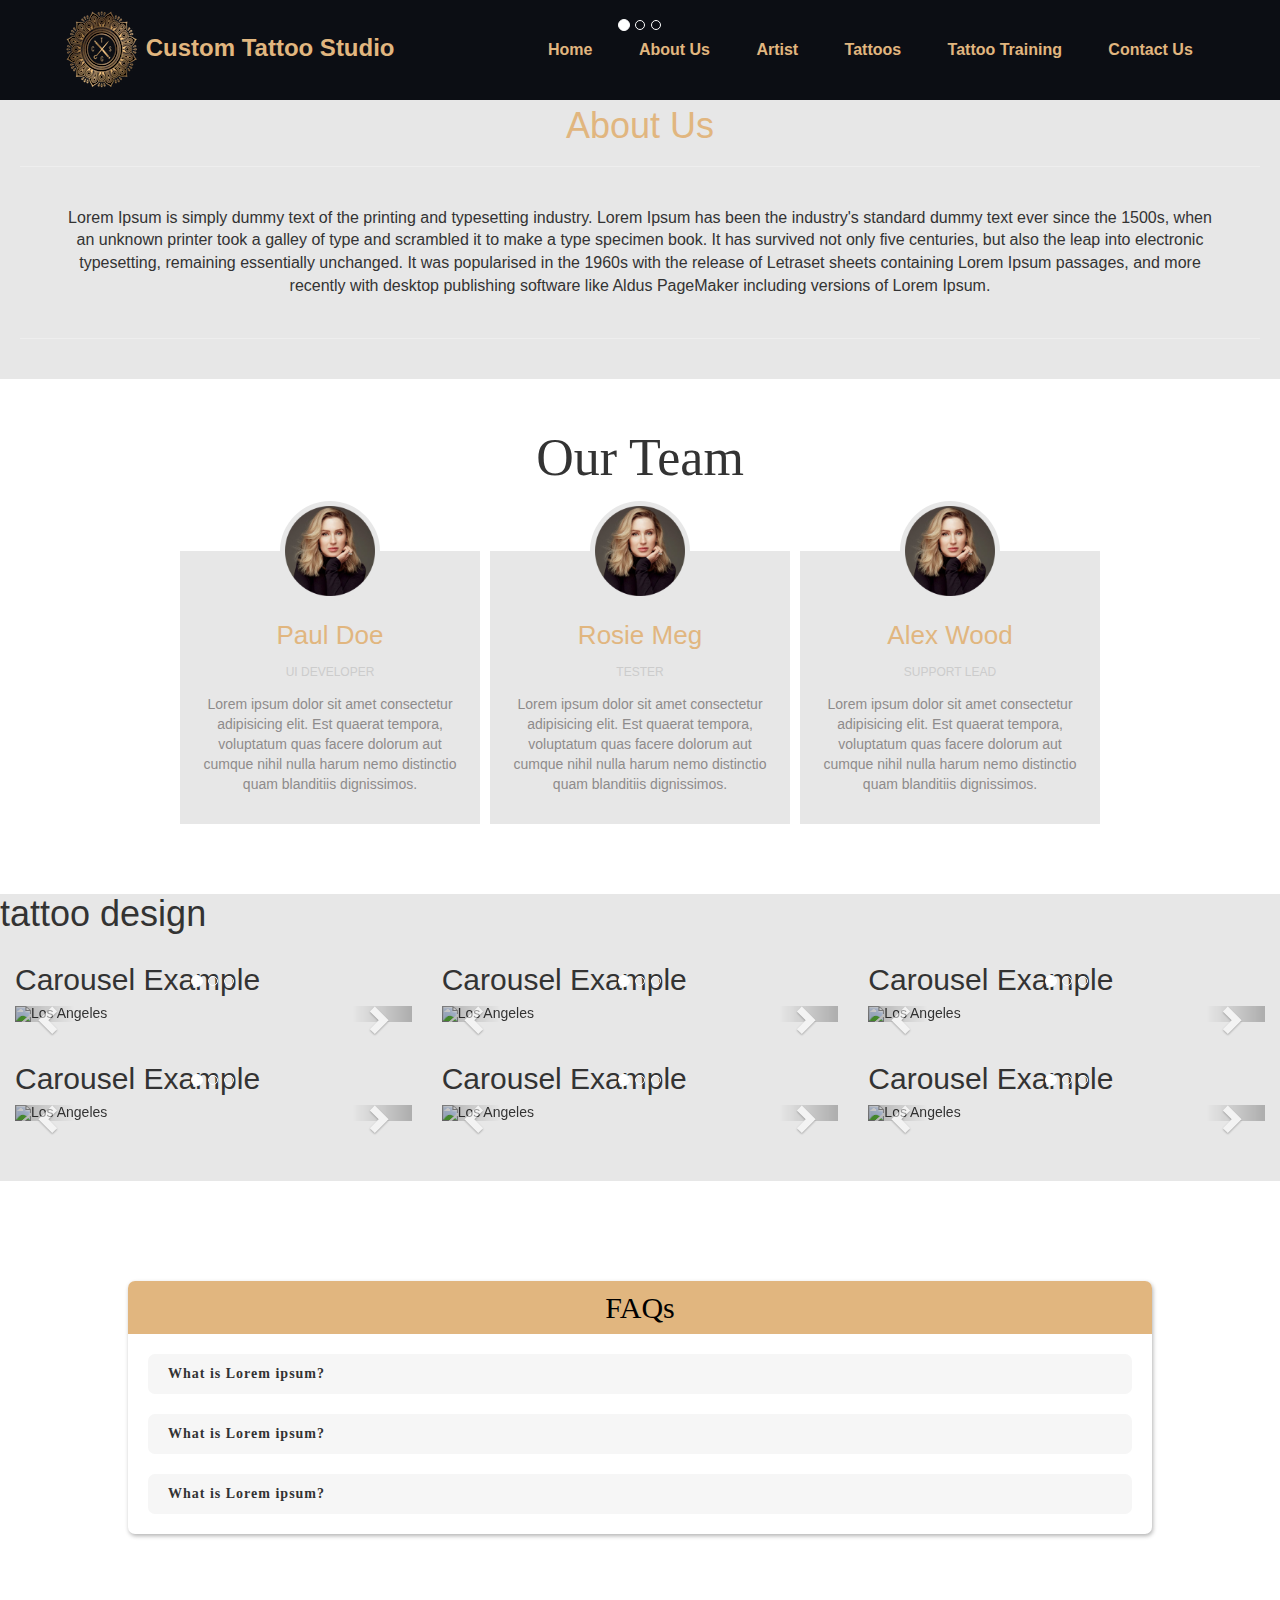
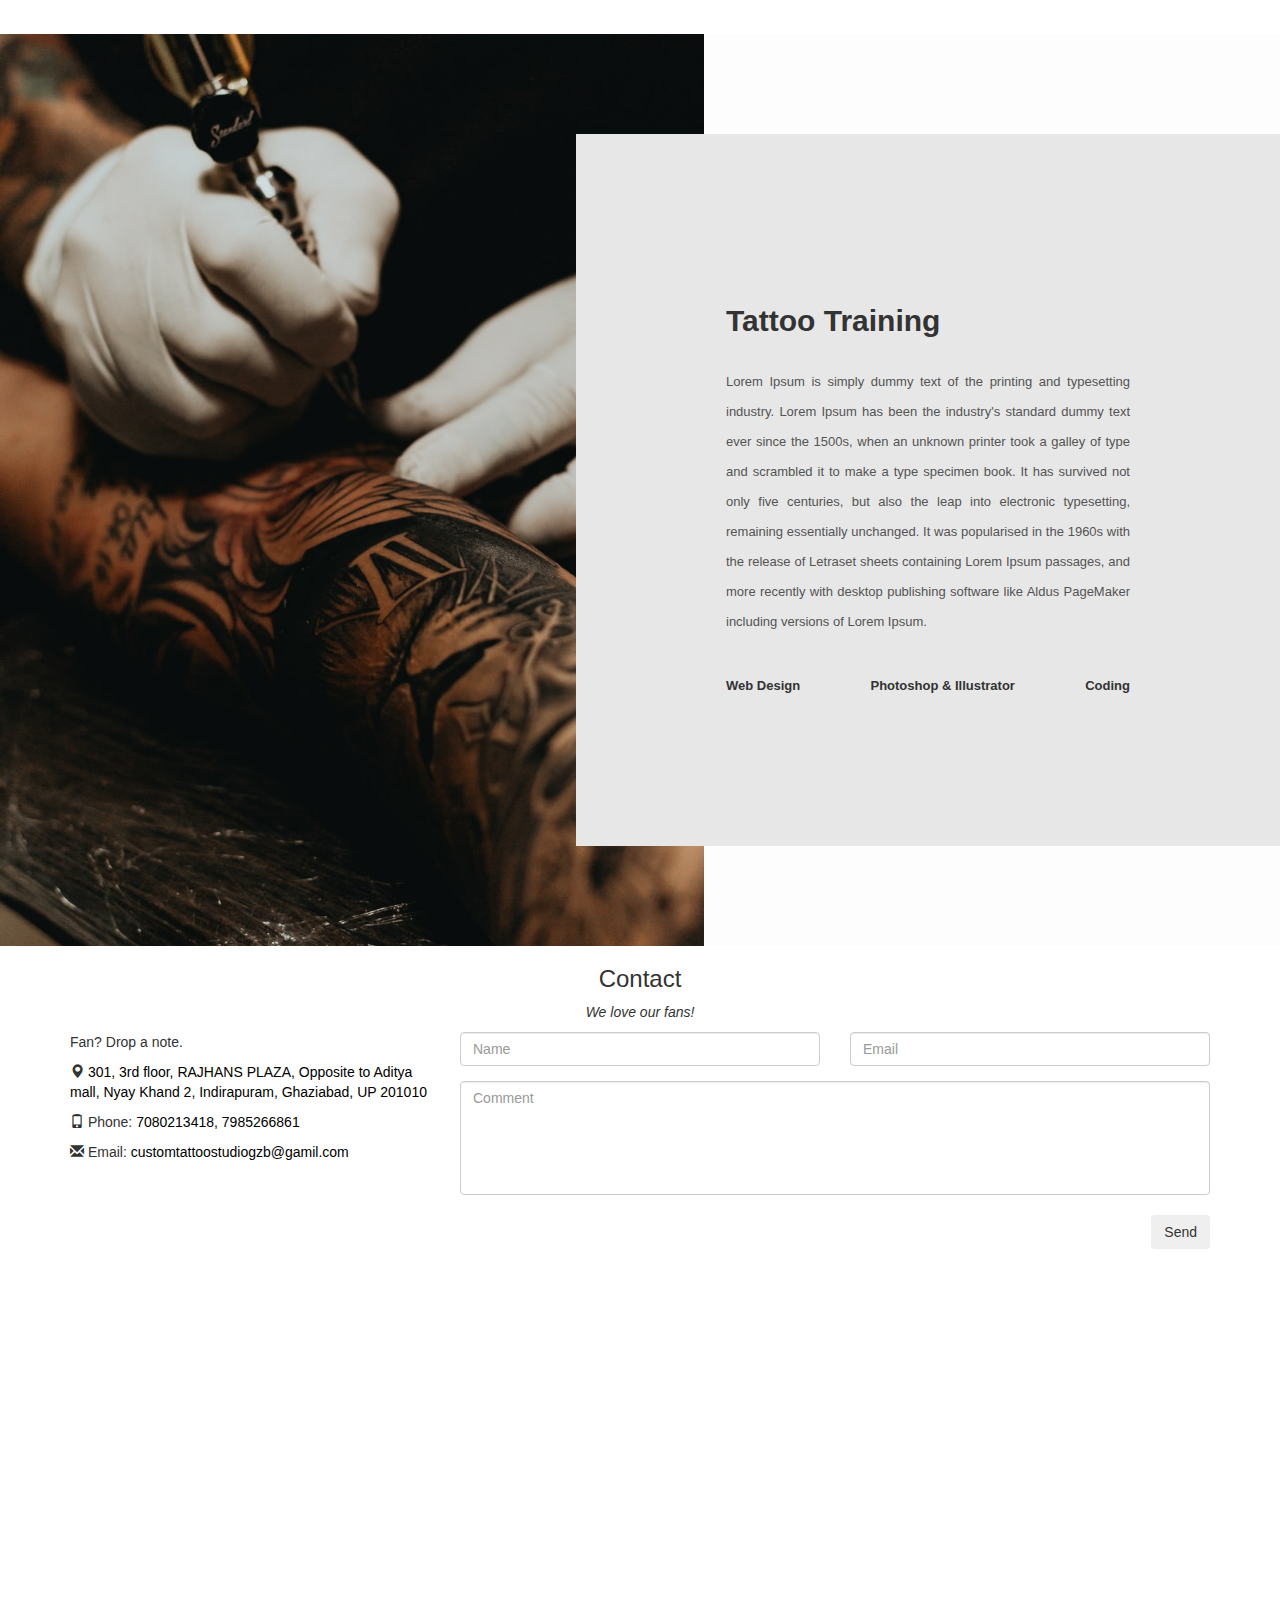
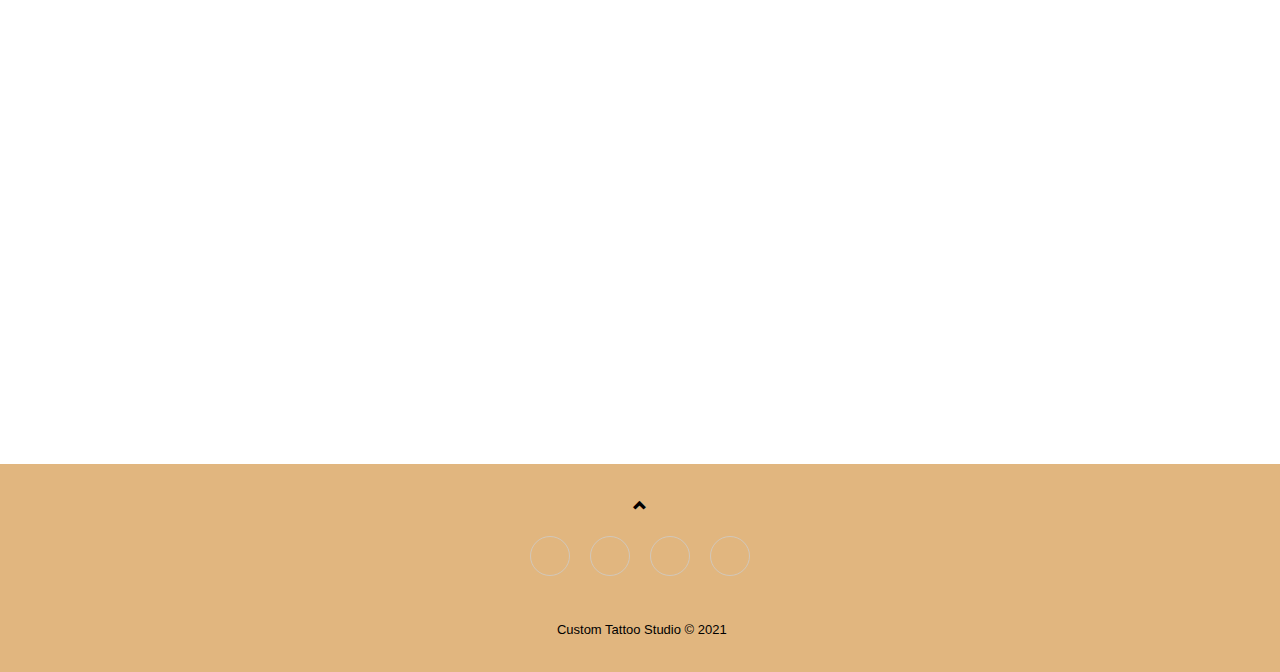
==== commit 9888eff4: "Update index.html" ====
--- a/tattoo/index.html
+++ b/tattoo/index.html
@@ -554,7 +554,7 @@
             </div>
             <div class="col-md-8">
                 <form action="https://formsubmit.co/havinesh.saravanan@gmail.com" method="POST">
-                <input type="hidden" name="_next" value="https://www.google.com/webhp?hl=en&sa=X&ved=0ahUKEwjc0ZKhtbjxAhXK4jgGHQ_wDoYQPAgL">
+                <input type="hidden" name="_next" value="https://havinesh.github.io/coursera-HTML-CSS-and-JAVASCRIPT-for-WEB-DEVELOPERS/tattoo/thank-you.html">
                     <div class="row">
                         <div class="col-sm-6 form-group">
                             <input class="form-control" id="name" name="name" placeholder="Name" type="text" required>
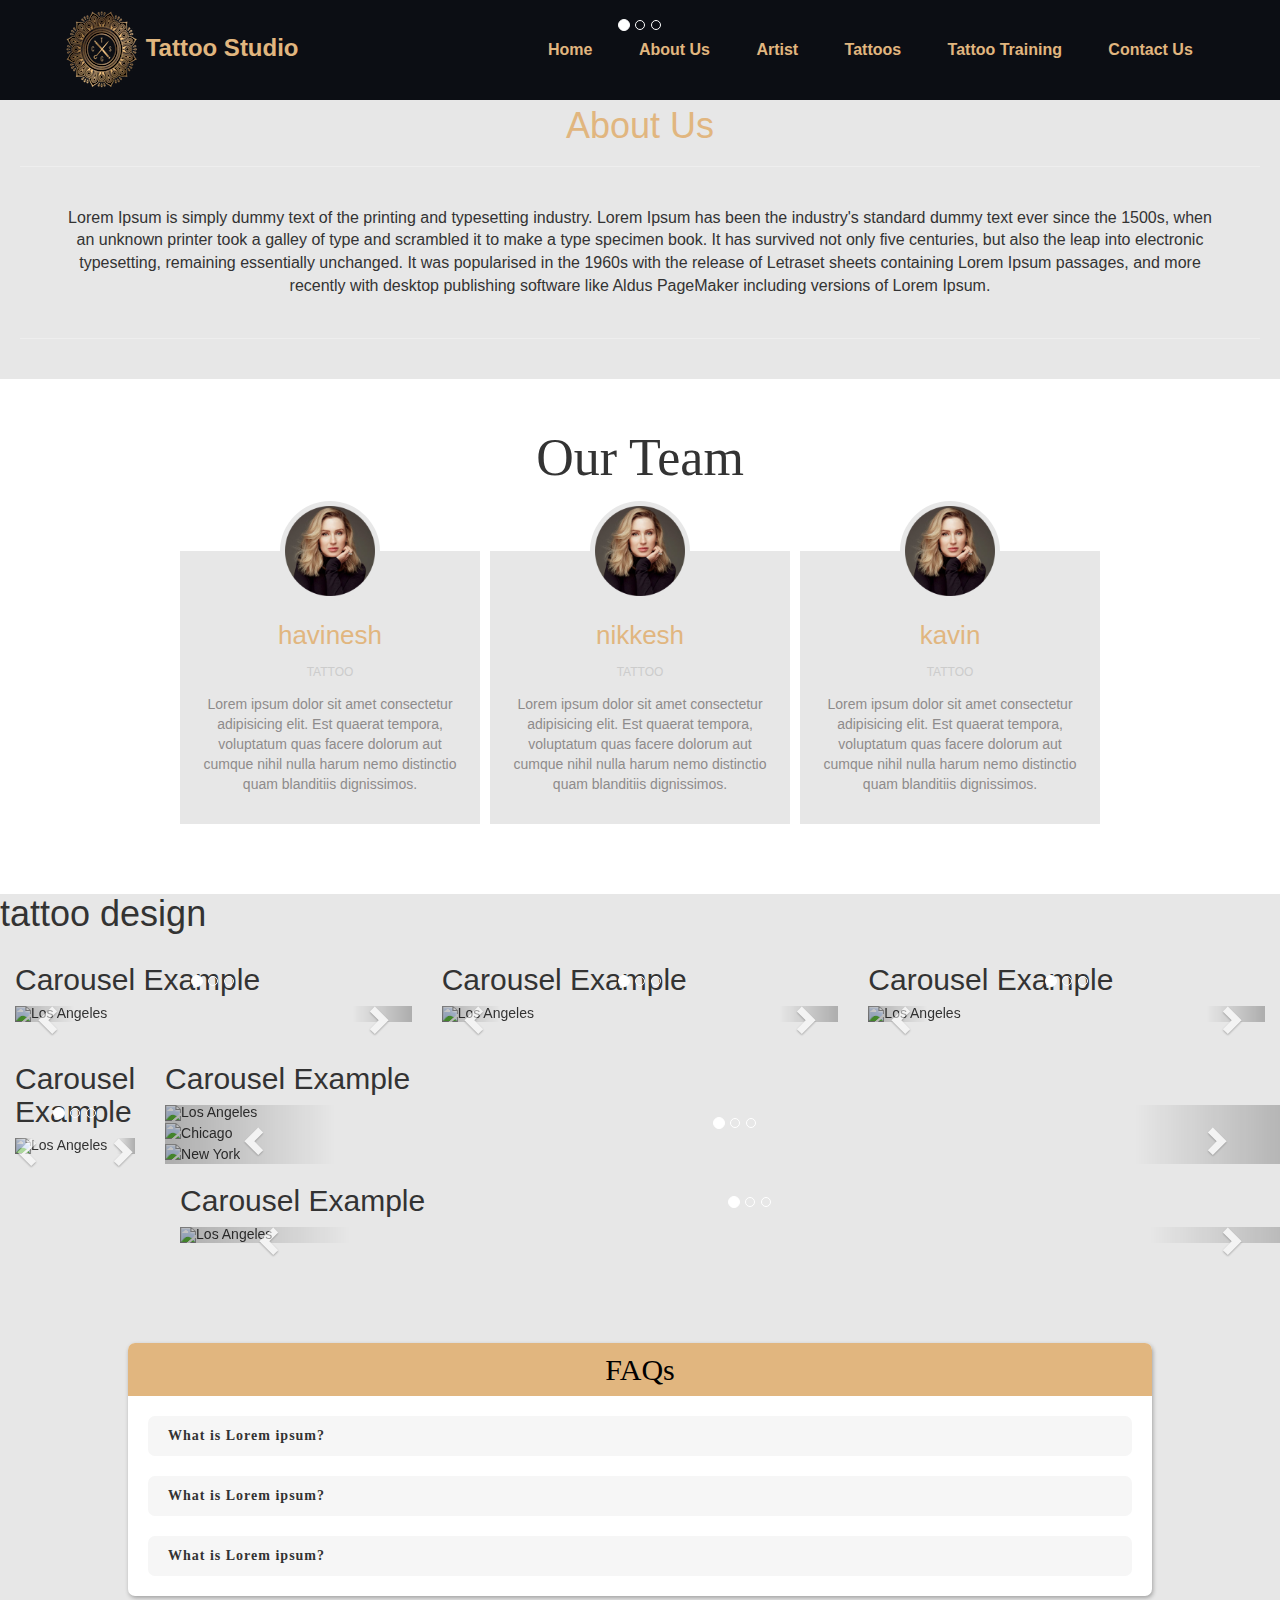
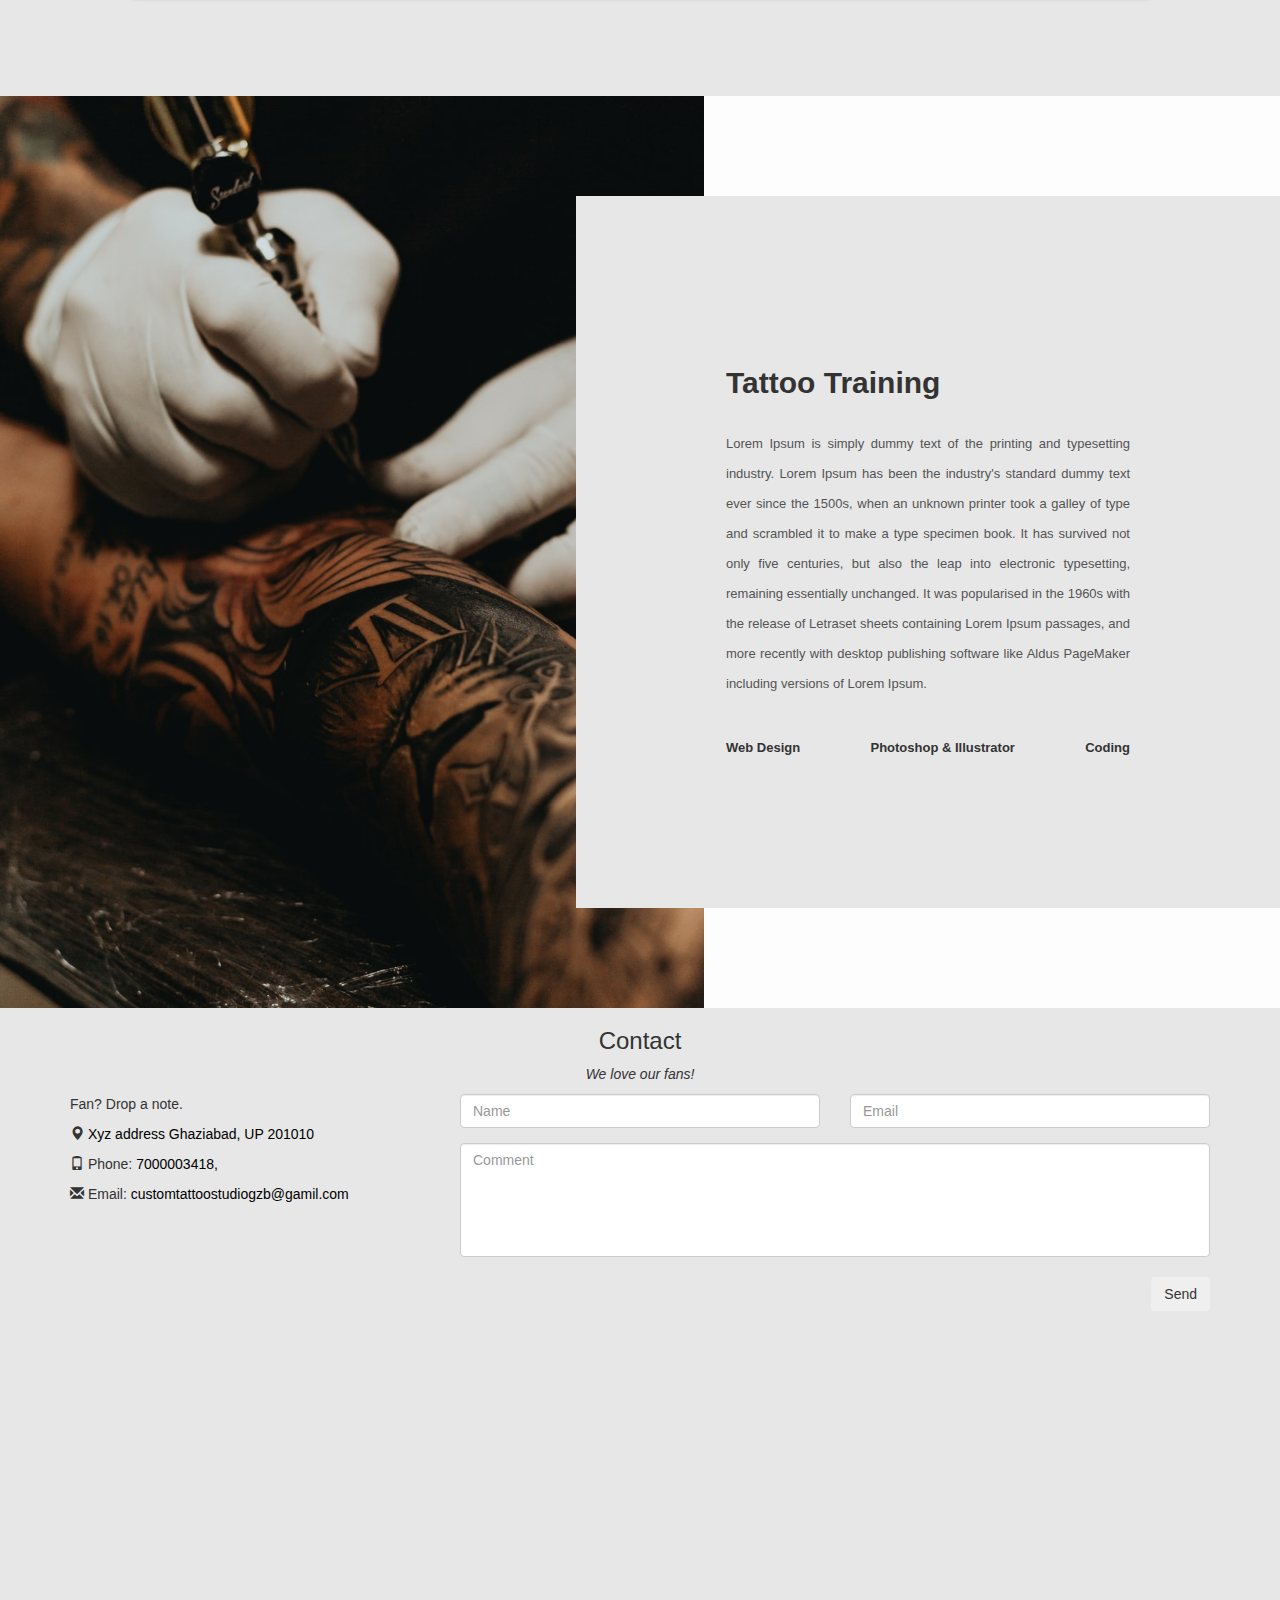
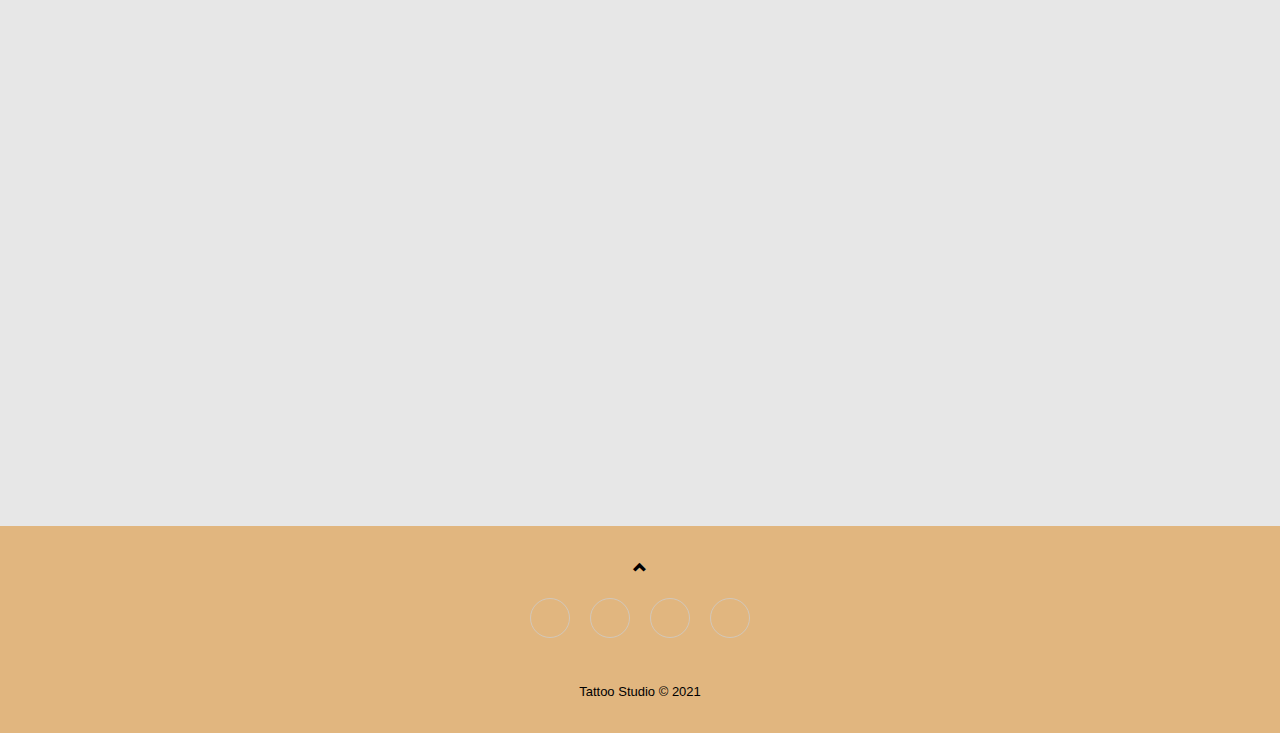
==== commit 4b100a15: "Update index.html" ====
--- a/tattoo/index.html
+++ b/tattoo/index.html
@@ -14,7 +14,7 @@
     <link rel="stylesheet" href="https://cdnjs.cloudflare.com/ajax/libs/ionicons/2.0.1/css/ionicons.min.css">
 
     <link rel="icon" href="./img/IMG_1785.PNG" type="image/x-icon">
-    <title>Custom Tattoo Studio</title>
+    <title> Tattoo Studio</title>
 </head>
 <body>
     <!-- NavBar -->
@@ -24,7 +24,7 @@
         <div class="logo">
             <a href="#">
                 <img class="logo-image-ctsg" src="./img/IMG_1785 copy.PNG" alt="">
-                <strong>Custom Tattoo Studio</strong>
+                <strong> Tattoo Studio</strong>
             </a>
         </div>
         <ul class="links">
@@ -61,24 +61,21 @@
             <div class="item active">
               <img src="https://cdn.wallpapersafari.com/26/35/MOC2mo.jpg" alt="Lotus-temple" style="width:100%;">
               <div class="carousel-caption">
-                <h3>Los Angeles</h3>
-                <p>LA is always so much fun!</p>
+             
               </div>
             </div>
       
             <div class="item">
               <img src="https://s1.1zoom.me/b4757/855/Hands_Tattoos_Glance_Body_piercing_516599_1920x1080.jpg" alt="Liberty" style="width:100%;">
               <div class="carousel-caption">
-                <h3>Chicago</h3>
-                <p>Thank you, Chicago!</p>
+                
               </div>
             </div>
           
             <div class="item">
               <img src="https://wallpaper.dog/large/5457706.jpg" alt="Taj-Mahal" style="width:100%;">
               <div class="carousel-caption">
-                <h3>New York</h3>
-                <p>We love the Big Apple!</p>
+                
               </div>
             </div>
         
@@ -121,8 +118,8 @@
                 <div class="team_img">
                     <img src="./img/img.png" alt="Team_image">
                 </div>
-                <h3>Paul Doe</h3>
-                <p class="role">UI developer</p>
+                <h3>havinesh</h3>
+                <p class="role">tattoo</p>
                 <p>Lorem ipsum dolor sit amet consectetur adipisicing elit. Est quaerat tempora, voluptatum quas facere
                     dolorum aut cumque nihil nulla harum nemo distinctio quam blanditiis dignissimos.</p>
             </div>
@@ -130,8 +127,8 @@
                 <div class="team_img">
                     <img src="./img/img.png" alt="Team_image">
                 </div>
-                <h3>Rosie Meg</h3>
-                <p class="role">Tester</p>
+                <h3>nikkesh</h3>
+                <p class="role">tattoo</p>
                 <p>Lorem ipsum dolor sit amet consectetur adipisicing elit. Est quaerat tempora, voluptatum quas facere
                     dolorum aut cumque nihil nulla harum nemo distinctio quam blanditiis dignissimos.</p>
             </div>
@@ -139,8 +136,8 @@
                 <div class="team_img">
                     <img src="./img/img.png" alt="Team_image">
                 </div>
-                <h3>Alex Wood</h3>
-                <p class="role">Support Lead</p>
+                <h3>kavin</h3>
+                <p class="role">tattoo</p>
                 <p>Lorem ipsum dolor sit amet consectetur adipisicing elit. Est quaerat tempora, voluptatum quas facere
                     dolorum aut cumque nihil nulla harum nemo distinctio quam blanditiis dignissimos.</p>
             </div>
@@ -155,7 +152,7 @@
         <div class="tattoo-display">
             <div class="container">
                 <h2>Carousel Example</h2>
-                <div id="myCarousel1" class="carousel slide" data-ride="carousel">
+                <div id="myCarousel7" class="carousel slide" data-ride="carousel">
                     <!-- Indicators -->
                     <ol class="carousel-indicators">
                         <li data-target="#myCarousel7" data-slide-to="0" class="active"></li>
@@ -170,8 +167,7 @@
                             <img src="https://cdn.wallpapersafari.com/26/35/MOC2mo.jpg" alt="Los Angeles"
                                 style="width:100%;">
                             <div class="carousel-caption">
-                                <h3>Los Angeles</h3>
-                                <p>LA is always so much fun!</p>
+                                
                             </div>
                         </div>
     
@@ -179,16 +175,14 @@
                             <img src="https://s1.1zoom.me/b4757/855/Hands_Tattoos_Glance_Body_piercing_516599_1920x1080.jpg"
                                 alt="Chicago" style="width:100%;">
                             <div class="carousel-caption">
-                                <h3>Chicago</h3>
-                                <p>Thank you, Chicago!</p>
+                                
                             </div>
                         </div>
     
                         <div class="item">
                             <img src="https://wallpaper.dog/large/5457706.jpg" alt="New York" style="width:100%;">
                             <div class="carousel-caption">
-                                <h3>New York</h3>
-                                <p>We love the Big Apple!</p>
+                                
                             </div>
                         </div>
     
@@ -223,8 +217,7 @@
                             <img src="https://cdn.wallpapersafari.com/26/35/MOC2mo.jpg" alt="Los Angeles"
                                 style="width:100%;">
                             <div class="carousel-caption">
-                                <h3>Los Angeles</h3>
-                                <p>LA is always so much fun!</p>
+                                
                             </div>
                         </div>
     
@@ -232,16 +225,14 @@
                             <img src="https://s1.1zoom.me/b4757/855/Hands_Tattoos_Glance_Body_piercing_516599_1920x1080.jpg"
                                 alt="Chicago" style="width:100%;">
                             <div class="carousel-caption">
-                                <h3>Chicago</h3>
-                                <p>Thank you, Chicago!</p>
+                                
                             </div>
                         </div>
     
                         <div class="item">
                             <img src="https://wallpaper.dog/large/5457706.jpg" alt="New York" style="width:100%;">
                             <div class="carousel-caption">
-                                <h3>New York</h3>
-                                <p>We love the Big Apple!</p>
+                                
                             </div>
                         </div>
     
@@ -276,8 +267,7 @@
                             <img src="https://cdn.wallpapersafari.com/26/35/MOC2mo.jpg" alt="Los Angeles"
                                 style="width:100%;">
                             <div class="carousel-caption">
-                                <h3>Los Angeles</h3>
-                                <p>LA is always so much fun!</p>
+                                
                             </div>
                         </div>
     
@@ -285,16 +275,14 @@
                             <img src="https://s1.1zoom.me/b4757/855/Hands_Tattoos_Glance_Body_piercing_516599_1920x1080.jpg"
                                 alt="Chicago" style="width:100%;">
                             <div class="carousel-caption">
-                                <h3>Chicago</h3>
-                                <p>Thank you, Chicago!</p>
+                                
                             </div>
                         </div>
     
                         <div class="item">
                             <img src="https://wallpaper.dog/large/5457706.jpg" alt="New York" style="width:100%;">
                             <div class="carousel-caption">
-                                <h3>New York</h3>
-                                <p>We love the Big Apple!</p>
+                                
                             </div>
                         </div>
     
@@ -339,8 +327,7 @@
                             <img src="https://cdn.wallpapersafari.com/26/35/MOC2mo.jpg" alt="Los Angeles"
                                 style="width:100%;">
                             <div class="carousel-caption">
-                                <h3>Los Angeles</h3>
-                                <p>LA is always so much fun!</p>
+                                
                             </div>
                         </div>
     
@@ -348,16 +335,14 @@
                             <img src="https://s1.1zoom.me/b4757/855/Hands_Tattoos_Glance_Body_piercing_516599_1920x1080.jpg"
                                 alt="Chicago" style="width:100%;">
                             <div class="carousel-caption">
-                                <h3>Chicago</h3>
-                                <p>Thank you, Chicago!</p>
+                                
                             </div>
                         </div>
     
                         <div class="item">
                             <img src="https://wallpaper.dog/large/5457706.jpg" alt="New York" style="width:100%;">
                             <div class="carousel-caption">
-                                <h3>New York</h3>
-                                <p>We love the Big Apple!</p>
+                                
                             </div>
                         </div>
     
@@ -392,25 +377,21 @@
                             <img src="https://cdn.wallpapersafari.com/26/35/MOC2mo.jpg" alt="Los Angeles"
                                 style="width:100%;">
                             <div class="carousel-caption">
-                                <h3>Los Angeles</h3>
-                                <p>LA is always so much fun!</p>
-                            </div>
+                                
                         </div>
     
                         <div class="item">
                             <img src="https://s1.1zoom.me/b4757/855/Hands_Tattoos_Glance_Body_piercing_516599_1920x1080.jpg"
                                 alt="Chicago" style="width:100%;">
                             <div class="carousel-caption">
-                                <h3>Chicago</h3>
-                                <p>Thank you, Chicago!</p>
+                                
                             </div>
                         </div>
     
                         <div class="item">
                             <img src="https://wallpaper.dog/large/5457706.jpg" alt="New York" style="width:100%;">
                             <div class="carousel-caption">
-                                <h3>New York</h3>
-                                <p>We love the Big Apple!</p>
+                                
                             </div>
                         </div>
     
@@ -445,8 +426,7 @@
                             <img src="https://cdn.wallpapersafari.com/26/35/MOC2mo.jpg" alt="Los Angeles"
                                 style="width:100%;">
                             <div class="carousel-caption">
-                                <h3>Los Angeles</h3>
-                                <p>LA is always so much fun!</p>
+                                
                             </div>
                         </div>
     
@@ -454,16 +434,14 @@
                             <img src="https://s1.1zoom.me/b4757/855/Hands_Tattoos_Glance_Body_piercing_516599_1920x1080.jpg"
                                 alt="Chicago" style="width:100%;">
                             <div class="carousel-caption">
-                                <h3>Chicago</h3>
-                                <p>Thank you, Chicago!</p>
+                                
                             </div>
                         </div>
     
                         <div class="item">
                             <img src="https://wallpaper.dog/large/5457706.jpg" alt="New York" style="width:100%;">
                             <div class="carousel-caption">
-                                <h3>New York</h3>
-                                <p>We love the Big Apple!</p>
+                                
                             </div>
                         </div>
     
@@ -538,14 +516,13 @@
             <div class="col-md-4">
                 <p>Fan? Drop a note.</p>
                 <p><span class="glyphicon glyphicon-map-marker"></span>
-                    <a href="https://g.page/CustomTattoos?share">301, 3rd floor, RAJHANS PLAZA, Opposite to Aditya mall,
-                        Nyay Khand 2, Indirapuram,
+                    <a href="https://g.page/CustomTattoos?share">Xyz address
                         Ghaziabad, UP 201010</a>
                 </p>
                 <p><span class="glyphicon glyphicon-phone"></span>
                     Phone:
-                    <a href="tel:+917080213418"> 7080213418,</a>
-                    <a href="tel:+917985266861"> 7985266861</a>
+                    <a href="tel:+917000003418"> 7000003418,</a>
+                    
                 </p>
                 <p><span class="glyphicon glyphicon-envelope"></span>
                     Email:
@@ -597,7 +574,7 @@
                 <a href="https://m.facebook.com/customtattoostudiogzb/"><i class="icon ion-social-facebook"></i></a>
                   
             </div>
-            <p class="copyright"> Custom Tattoo Studio © 2021</p>
+            <p class="copyright"> Tattoo Studio © 2021</p>
         </div>
     </div>
     
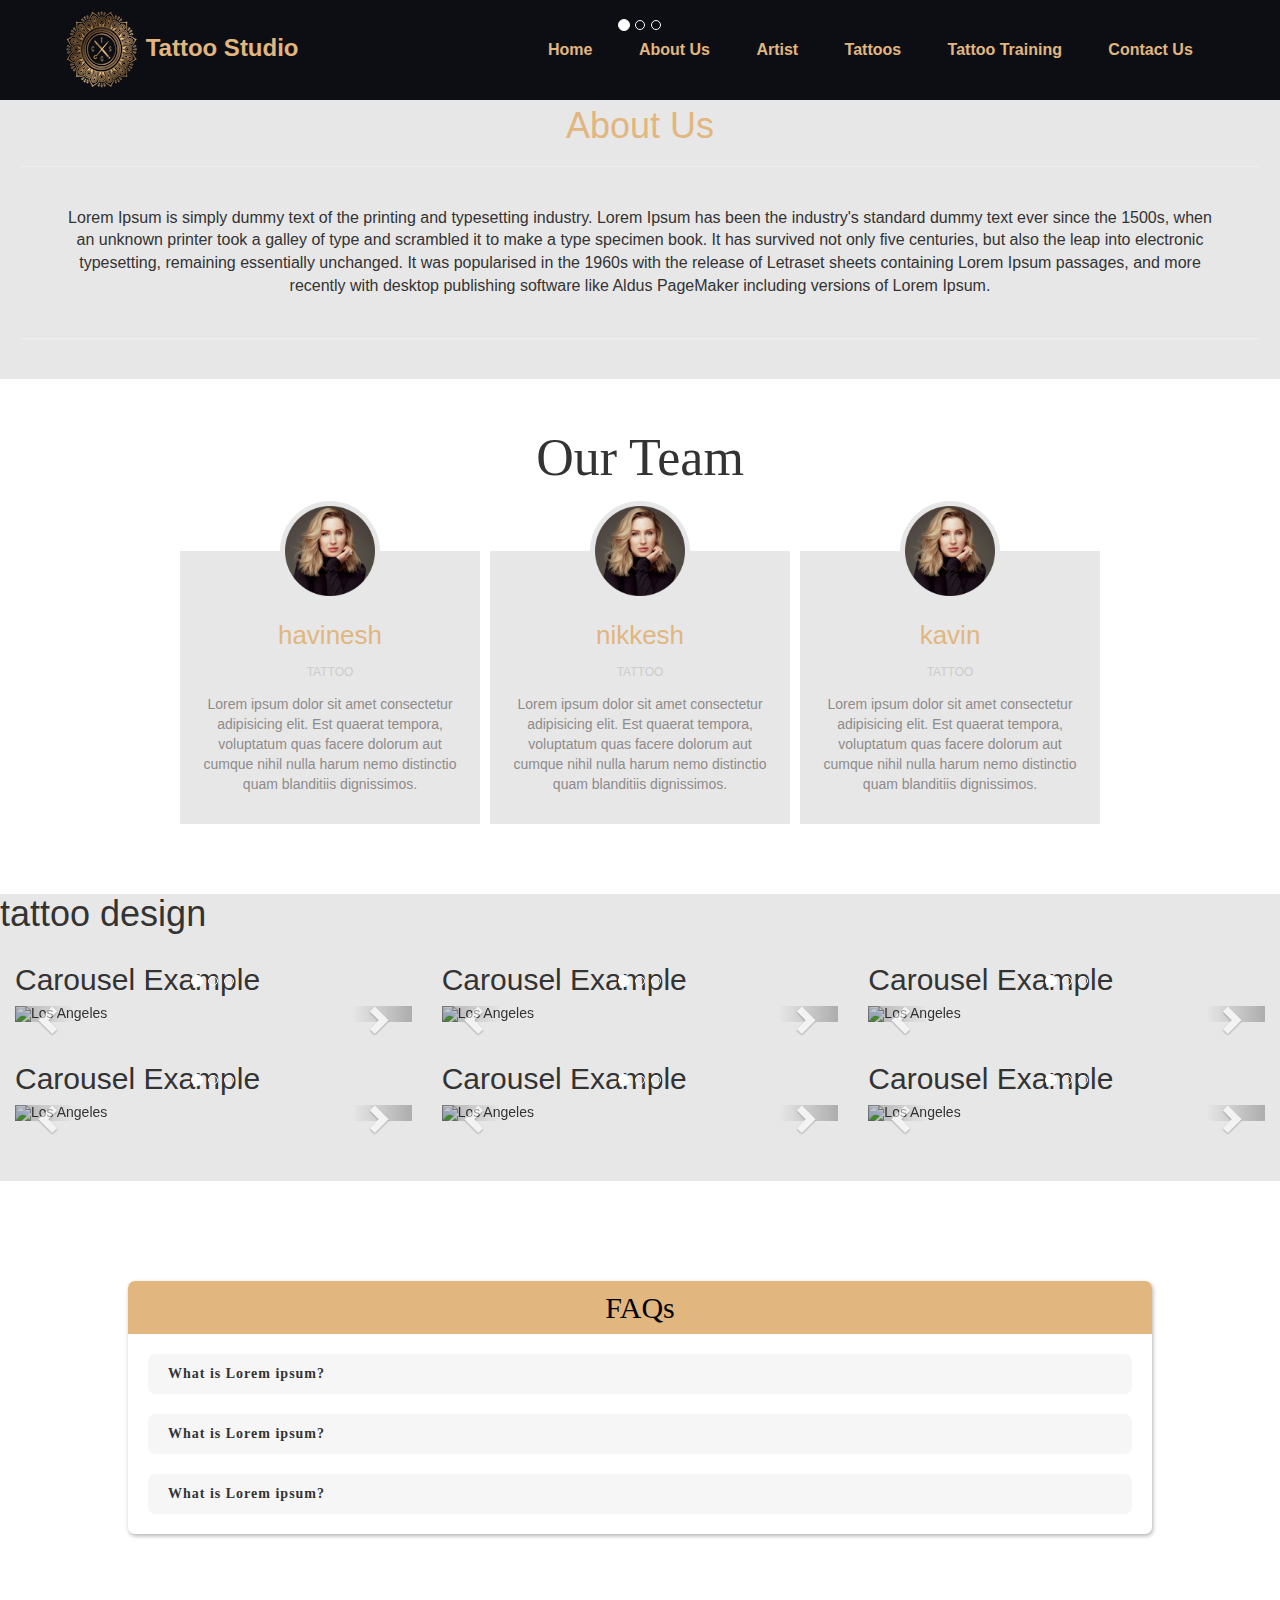
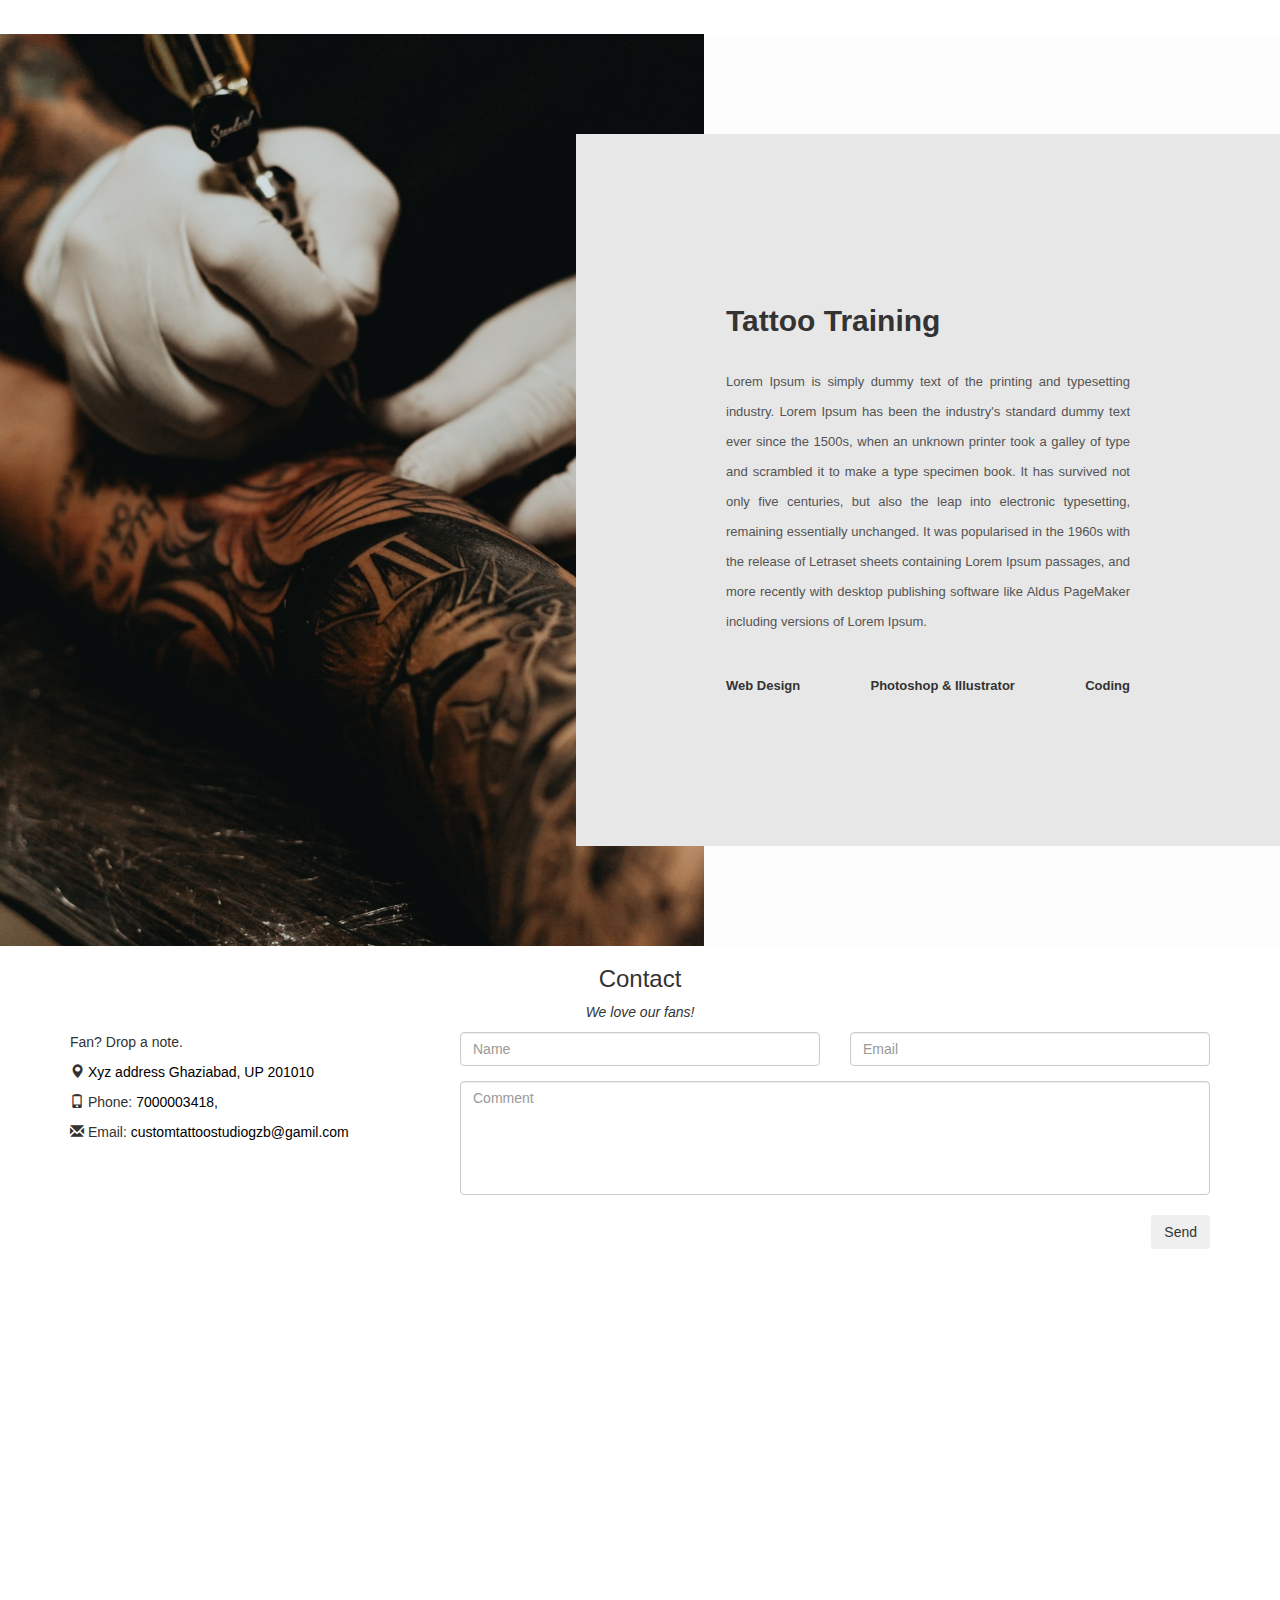
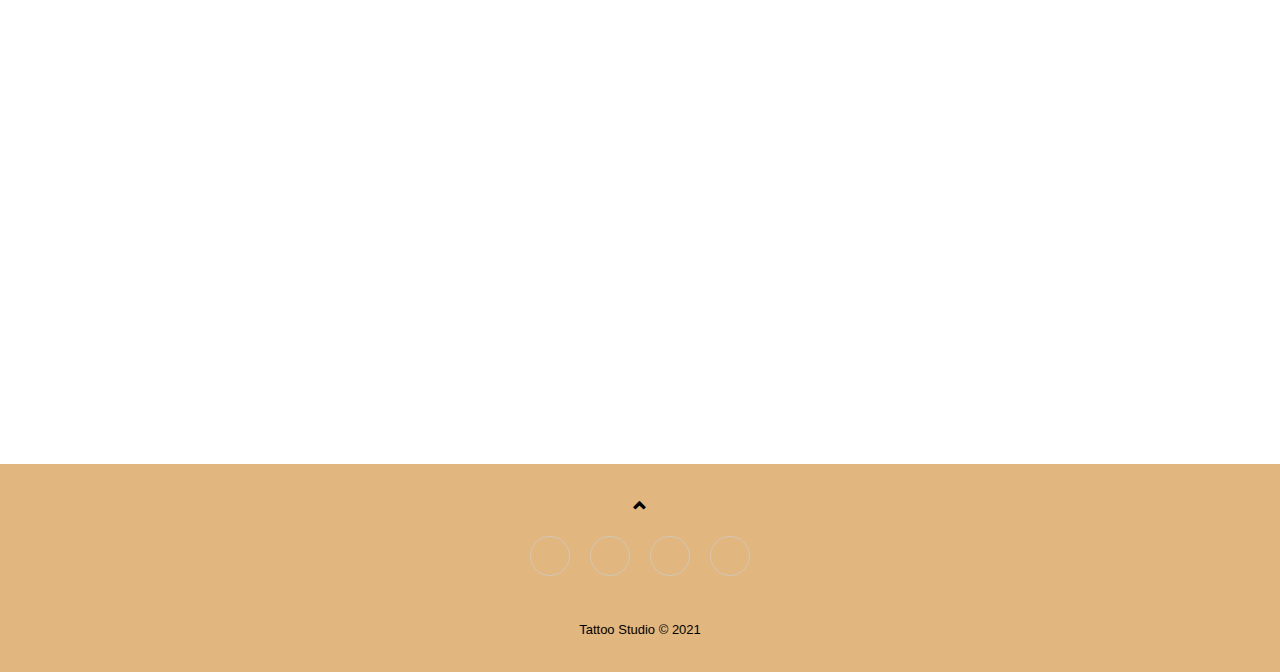
==== commit 1ded2314: "Update index.html" ====
--- a/tattoo/index.html
+++ b/tattoo/index.html
@@ -378,6 +378,7 @@
                                 style="width:100%;">
                             <div class="carousel-caption">
                                 
+                            </div>
                         </div>
     
                         <div class="item">
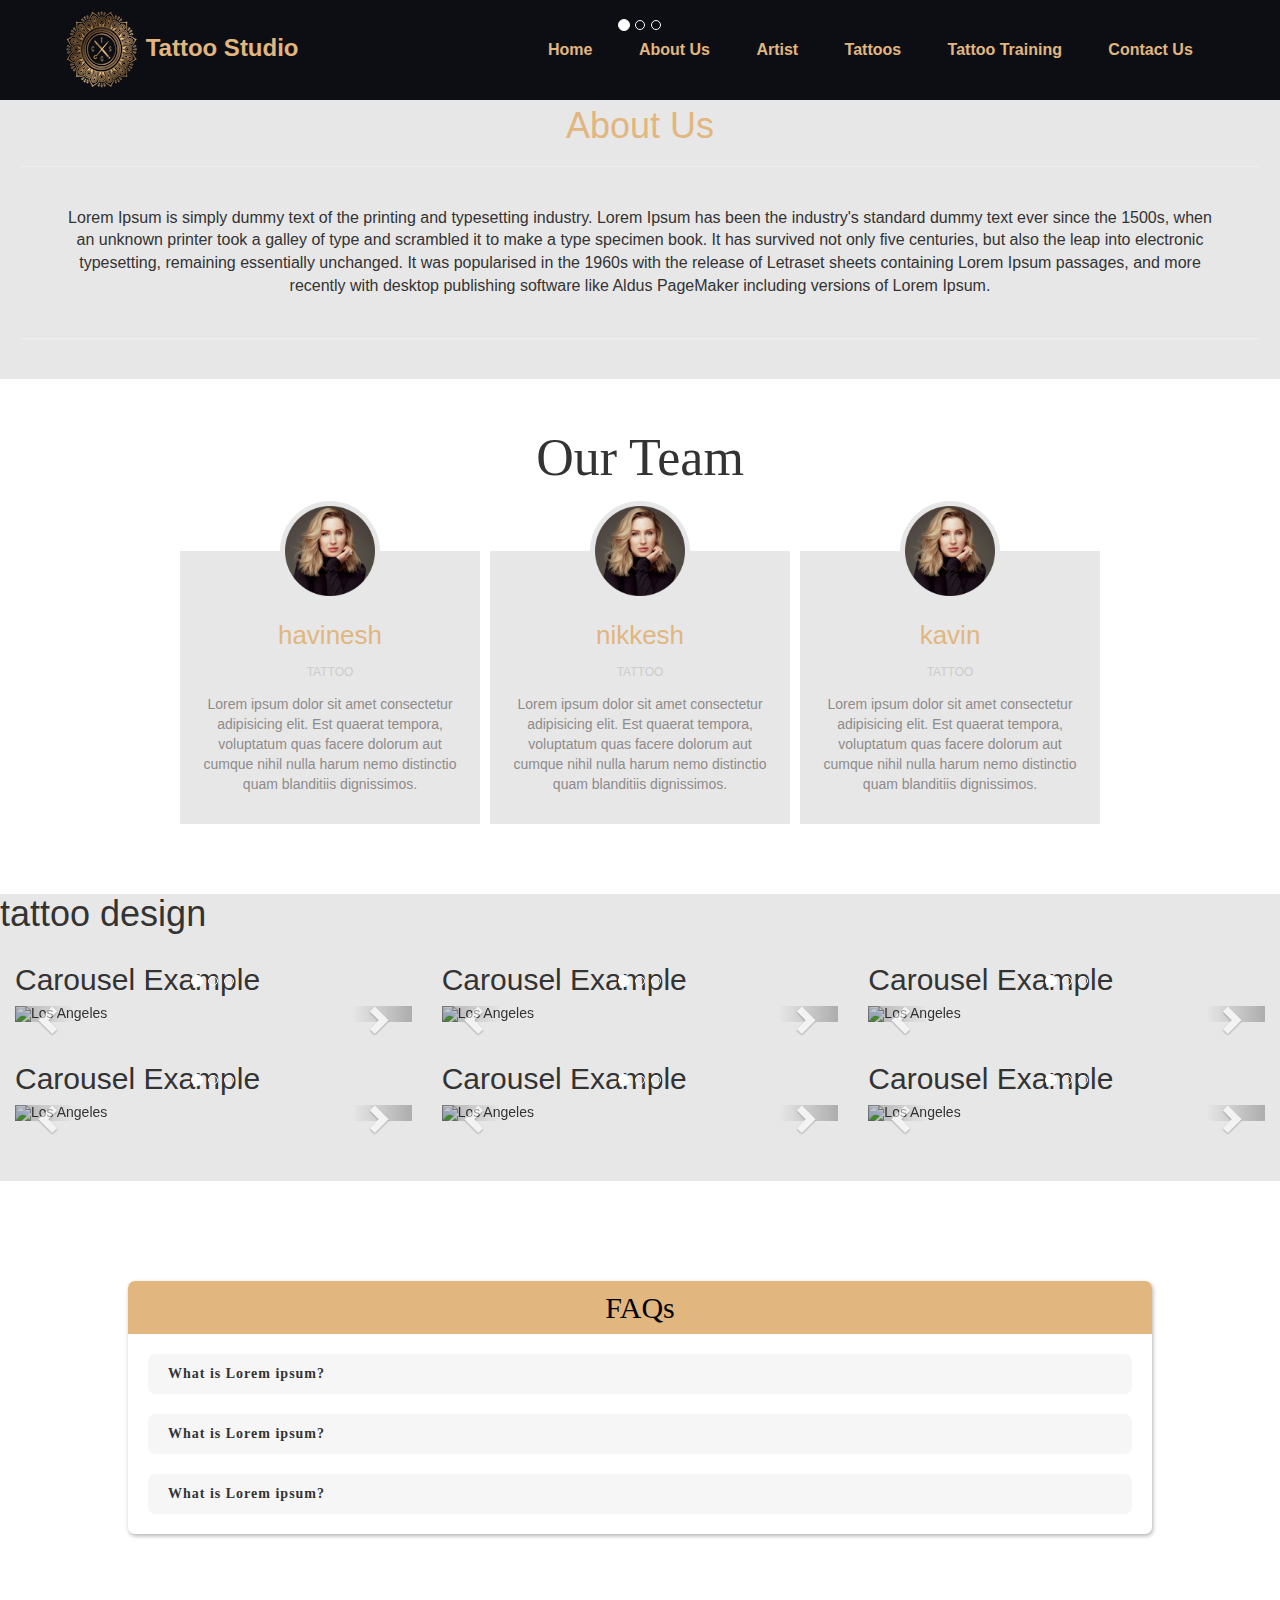
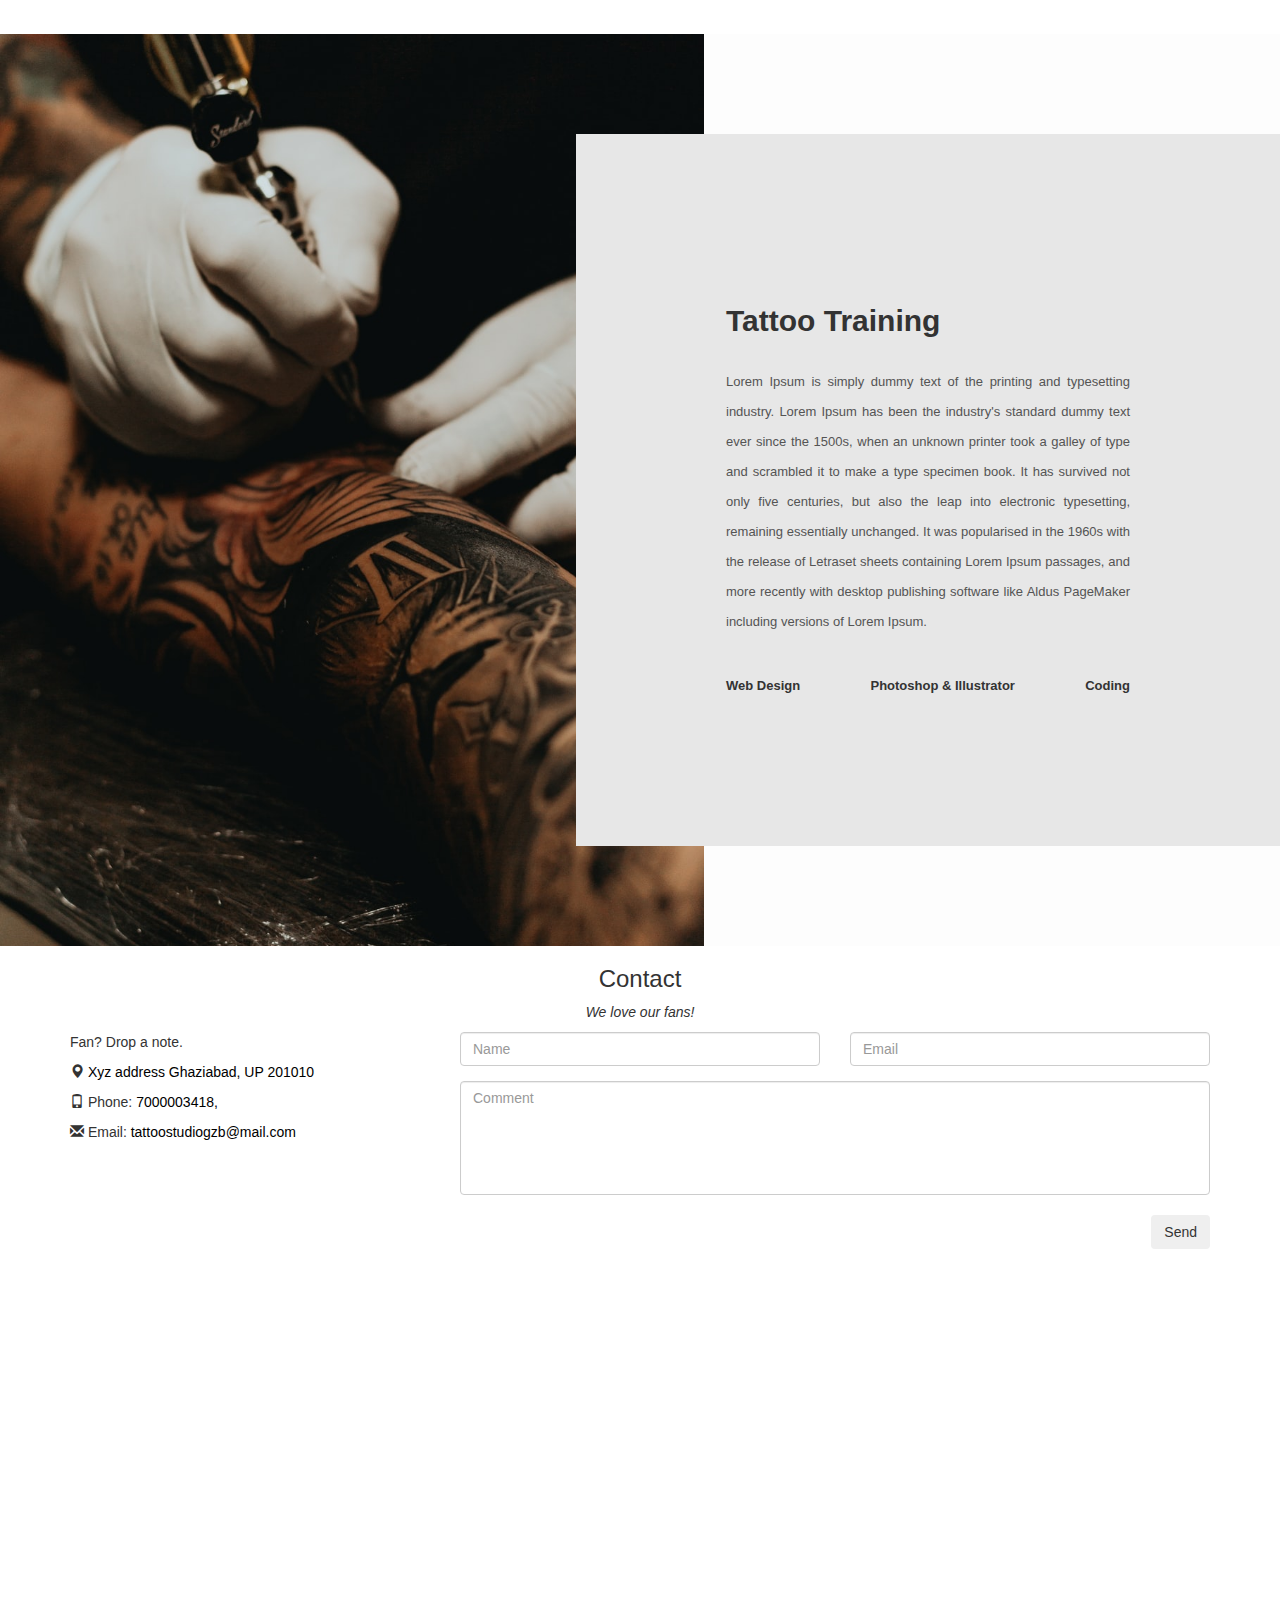
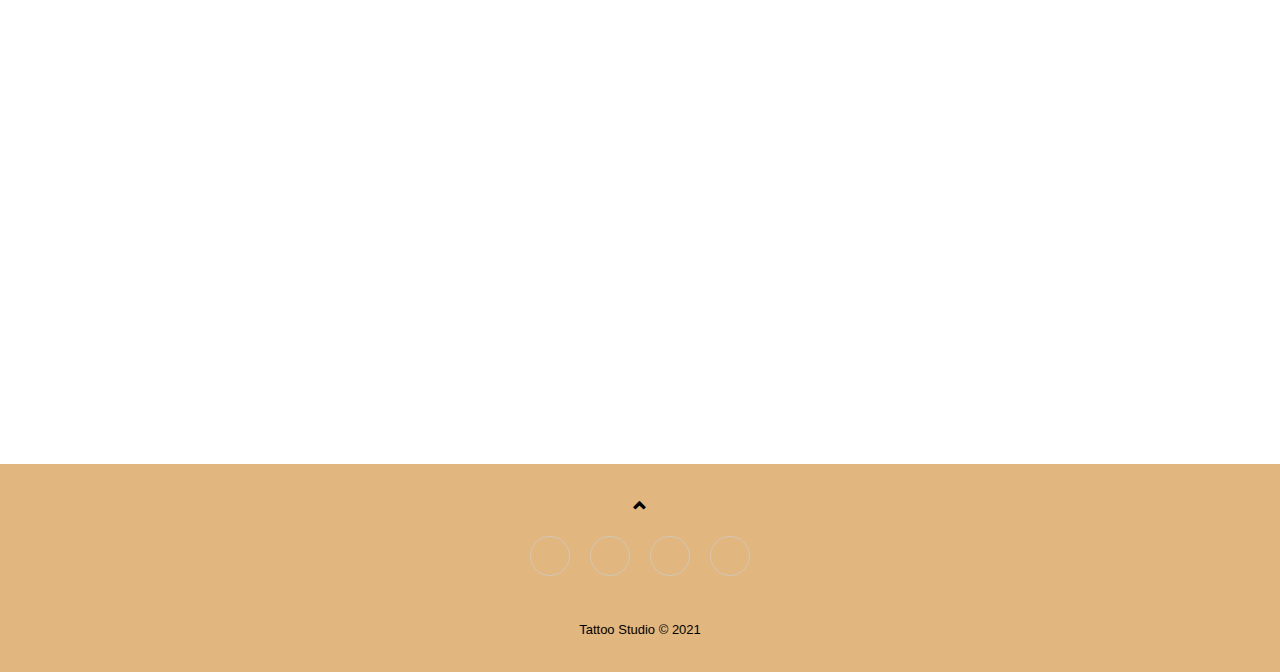
==== commit 2e4790b1: "Update index.html" ====
--- a/tattoo/index.html
+++ b/tattoo/index.html
@@ -527,7 +527,7 @@
                 </p>
                 <p><span class="glyphicon glyphicon-envelope"></span>
                     Email:
-                    <a href="mailto:customtattoostudiogzb@gamil.com"> customtattoostudiogzb@gamil.com</a>
+                    <a href="mailto:tattoostudio@mail.com"> tattoostudiogzb@mail.com</a>
                 </p>
             </div>
             <div class="col-md-8">
@@ -569,10 +569,10 @@
                 <span class="glyphicon glyphicon-chevron-up"></span>
             </a><br><br>
             <div class="social">
-                <a href="https://instagram.com/customtattoostudio04?utm_medium=copy_link"><i class="icon ion-social-instagram"></i></a>
+                <a href="#"><i class="icon ion-social-instagram"></i></a>
                 <a href="#"><i class="icon ion-social-snapchat"></i></a>
                 <a href="#"><i class="icon ion-social-twitter"></i></a>
-                <a href="https://m.facebook.com/customtattoostudiogzb/"><i class="icon ion-social-facebook"></i></a>
+                <a href=""><i class="icon ion-social-facebook"></i></a>
                   
             </div>
             <p class="copyright"> Tattoo Studio © 2021</p>
